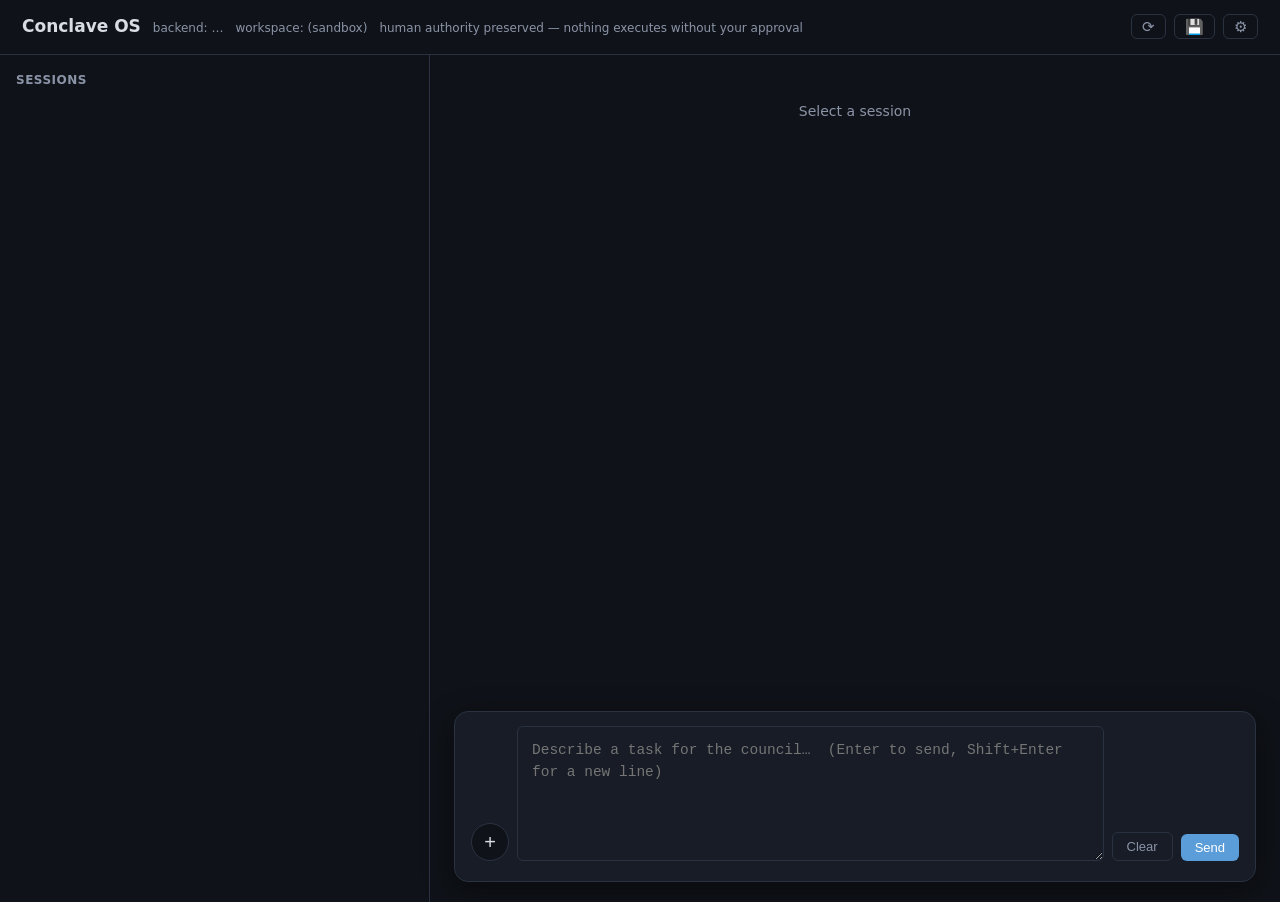
==== conclave_os/static/index.html @ a9e62014 "Dashboard: hard-refresh + save-session-as-markdown + click-to-open files Three top-bar/UX additions " ====
<!DOCTYPE html>
<html lang="en">
<head>
<meta charset="utf-8">
<title>Conclave OS</title>
<meta name="viewport" content="width=device-width, initial-scale=1">
<style>
  :root { --bg:#0f1218; --panel:#171c26; --line:#2a3242; --text:#d7dce5; --dim:#8b94a7;
          --accent:#5b9dd9; --ok:#4caf7d; --warn:#e0a93e; --bad:#d96b6b; }
  * { box-sizing:border-box; }
  body { margin:0; background:var(--bg); color:var(--text);
         font:14px/1.5 "Segoe UI", system-ui, sans-serif; }
  header { display:flex; align-items:baseline; gap:12px; padding:14px 22px;
           border-bottom:1px solid var(--line); }
  header h1 { font-size:17px; margin:0; }
  header .sub { color:var(--dim); font-size:12px; }
  main { display:grid; grid-template-columns: 430px 1fr; gap:0; height:calc(100vh - 53px); }
  /* bottom padding leaves room for the fixed composer so content isn't hidden */
  #left { border-right:1px solid var(--line); overflow-y:auto; padding:16px 16px 150px; }
  #right { overflow-y:auto; padding:16px 22px 150px; }
  #left h2 { font-size:12px; text-transform:uppercase; letter-spacing:.5px; color:var(--dim);
             margin:0 0 4px; }
  textarea { width:100%; min-height:64px; background:var(--panel); color:var(--text);
             border:1px solid var(--line); border-radius:6px; padding:8px; resize:vertical; }
  button { background:var(--accent); color:#fff; border:0; border-radius:6px;
           padding:6px 14px; cursor:pointer; font-size:13px; }
  button.ghost { background:transparent; border:1px solid var(--line); color:var(--dim); }
  button.deny { background:var(--bad); }
  .row { display:flex; gap:8px; margin-top:8px; align-items:center; }
  .session { position:relative; padding:10px 12px; margin-top:8px; background:var(--panel); border:1px solid var(--line);
             border-radius:8px; cursor:pointer; }
  .session:hover, .session.active { border-color:var(--accent); }
  .session .text { font-size:13px; padding-right:32px; }
  .session .trash { position:absolute; top:5px; right:5px; background:none; border:none; padding:4px 7px;
                    font-size:19px; line-height:1; cursor:pointer; opacity:.45; color:var(--dim);
                    border-radius:6px; transition:opacity .12s, transform .12s, background .12s; }
  .session:hover .trash { opacity:.8; }
  .session .trash:hover { opacity:1; color:var(--deny, #f85149); background:rgba(248,81,73,.12);
                          transform:scale(1.15); }
  .session .meta { color:var(--dim); font-size:11px; margin-top:3px; display:flex; gap:8px; }
  .pill { display:inline-block; padding:1px 8px; border-radius:9px; font-size:11px; }
  .pill.done { background:#1d3a2c; color:var(--ok); }
  .pill.failed, .pill.cancelled { background:#3a1d1d; color:var(--bad); }
  .pill.awaiting_approval, .pill.awaiting_input { background:#3a311d; color:var(--warn); }
  .pill.deliberating, .pill.composing, .pill.received, .pill.classified
       { background:#1d2a3a; color:var(--accent); }
  /* ---- bottom-center chat composer ---- */
  /* anchored to the right working panel (left rail is 430px) and centered in it */
  #composer { position:fixed; bottom:18px; left:430px; right:0; margin:0 auto;
              width:min(1000px, calc(100vw - 478px)); background:var(--panel);
              border:1px solid var(--line); border-radius:14px; padding:14px 16px;
              z-index:60; box-shadow:0 8px 30px rgba(0,0,0,.45); }
  #attachments { display:flex; flex-wrap:wrap; gap:6px; margin-bottom:8px; }
  #attachments:empty { display:none; }
  .chip { display:flex; align-items:center; gap:6px; font-size:12px; color:var(--text);
          background:var(--bg); border:1px solid var(--line); border-radius:8px; padding:3px 8px; }
  .chip.image { border-color:var(--warn); }
  .chip .x { cursor:pointer; color:var(--dim); font-weight:700; }
  .chip .x:hover { color:var(--bad); }
  .crow { display:flex; gap:8px; align-items:flex-end; }
  #composer textarea { flex:1; min-height:135px; max-height:420px; font-size:14.5px;
                       line-height:1.55; padding:12px 14px; }
  .plusw { position:relative; flex:0 0 auto; }
  #plusBtn { width:38px; height:38px; border-radius:50%; font-size:20px; line-height:1; padding:0;
             background:var(--bg); border:1px solid var(--line); color:var(--text); }
  #plusBtn:hover { border-color:var(--accent); color:var(--accent); }
  .plus-menu { position:absolute; bottom:46px; left:0; display:none; min-width:240px;
               background:var(--panel); border:1px solid var(--line); border-radius:8px;
               padding:6px; box-shadow:0 6px 20px rgba(0,0,0,.5); }
  .plus-menu.open { display:block; }
  .plus-menu button { display:block; width:100%; text-align:left; background:transparent;
                      color:var(--text); padding:7px 9px; border-radius:6px; font-size:12.5px; }
  .plus-menu button:hover { background:var(--bg); }
  .card { background:var(--panel); border:1px solid var(--line); border-radius:8px;
          padding:12px 14px; margin-bottom:12px; }
  .card h3 { margin:0 0 8px; font-size:13px; color:var(--dim); text-transform:uppercase;
             letter-spacing:.5px; }
  .needs { border-color:var(--warn); }
  pre, .mono { white-space:pre-wrap; word-break:break-word; font-family:Consolas, monospace;
               font-size:12.5px; }
  details { margin-top:6px; }
  summary { cursor:pointer; color:var(--dim); font-size:12.5px; }
  .conf-high { color:var(--ok); } .conf-medium { color:var(--warn); } .conf-low { color:var(--bad); }
  ul { margin:4px 0; padding-left:20px; }
  .empty { color:var(--dim); padding:30px; text-align:center; }
  .live { display:flex; align-items:center; gap:10px; border-color:var(--accent);
          background:#15202e; }
  .live .dot { width:10px; height:10px; border-radius:50%; background:var(--accent);
               animation:pulse 1.1s ease-in-out infinite; flex:none; }
  @keyframes pulse { 0%,100% { opacity:1; transform:scale(1); }
                     50% { opacity:.35; transform:scale(.7); } }
  .live .what { font-weight:600; text-transform:capitalize; }
  .live .meta { color:var(--dim); font-size:12px; }
  .ell::after { content:""; animation:ell 1.4s steps(4,end) infinite; }
  @keyframes ell { 0%{content:""} 25%{content:"."} 50%{content:".."} 75%{content:"..."} }
  #elapsed { color:var(--text); font-variant-numeric:tabular-nums; }
  .contrib { border:1px solid var(--line); border-radius:6px; margin-top:8px; }
  .contrib > .hd { display:flex; gap:8px; align-items:center; padding:6px 10px;
                   background:#141a24; border-bottom:1px solid var(--line); font-size:12px; }
  .contrib > .hd .who { color:var(--accent); font-weight:600; }
  .contrib > .hd .rnd { color:var(--dim); }
  .contrib > .hd .len { color:var(--dim); margin-left:auto; }
  .contrib pre { margin:0; padding:10px; max-height:340px; overflow:auto; }
  .roster { display:flex; flex-wrap:wrap; gap:7px; }
  .seat { --seat:#5b9dd9; --seat-bg:rgba(91,157,217,.10);
          display:inline-flex; align-items:center; gap:6px; font-size:11px; line-height:1;
          padding:5px 9px; border-radius:999px; border:1px solid var(--seat);
          color:#dcecff; background:var(--seat-bg);
          box-shadow:inset 0 0 0 1px rgba(255,255,255,.025); }
  .seat::before { content:""; width:7px; height:7px; border-radius:50%; background:var(--seat);
                  box-shadow:0 0 10px var(--seat); flex:none; }
  .seat.on { opacity:.88; }
  .seat.spoke { color:#fff; background:linear-gradient(180deg, var(--seat-bg), rgba(255,255,255,.035)); }
  .seat.spoke::after { content:"✓"; color:var(--seat); font-weight:800; margin-left:1px; }
  .seat.role-lead { --seat:#ffd166; --seat-bg:rgba(255,209,102,.18); }
  .seat.role-panelist { --seat:#fb923c; --seat-bg:rgba(251,146,60,.16); }
  .seat.role-knowledge_retriever { --seat:#58a6ff; --seat-bg:rgba(88,166,255,.16); }
  .seat.role-researcher { --seat:#2dd4bf; --seat-bg:rgba(45,212,191,.15); }
  .seat.role-architect { --seat:#a78bfa; --seat-bg:rgba(167,139,250,.15); }
  .seat.role-code_generator { --seat:#f472b6; --seat-bg:rgba(244,114,182,.14); }
  .seat.role-api_integrator { --seat:#38bdf8; --seat-bg:rgba(56,189,248,.14); }
  .seat.role-critic { --seat:#f59e0b; --seat-bg:rgba(245,158,11,.16); }
  .seat.role-red_team { --seat:#f87171; --seat-bg:rgba(248,113,113,.15); }
  .seat.role-fact_validator { --seat:#84cc16; --seat-bg:rgba(132,204,22,.15); }
  .seat.role-implementer { --seat:#22c55e; --seat-bg:rgba(34,197,94,.16); }
  .seat.role-summarizer { --seat:#e879f9; --seat-bg:rgba(232,121,249,.14); }
  /* a talent seat the lead pulled in mid-round (CONSULT:/DELEGATE:) */
  .seat.talent { border-style:dashed; }
  .talentrow { display:flex; align-items:center; gap:10px; flex-wrap:wrap; margin-top:7px; }
  .talentrow .sub { font-size:12px; }
  .card.summary { border-color:var(--accent); background:#15202e; }
  .card.summary pre { margin:0; }
  .stats { display:flex; flex-wrap:wrap; gap:6px 14px; color:var(--dim); font-size:12.5px;
           margin-top:6px; }
  .stats b { color:var(--text); font-weight:600; }
  .ruling { color:var(--dim); font-size:12.5px; margin-top:6px; }
  .collapse > .chd { display:flex; gap:8px; align-items:center; cursor:pointer;
                     user-select:none; }
  .collapse > .chd:hover h3 { color:var(--text); }
  .collapse > .chd h3 { margin:0; flex:1; }
  .collapse > .chd .tw { color:var(--dim); font-size:11px; transition:transform .12s ease;
                         flex:none; }
  .collapse.open > .chd .tw { transform:rotate(90deg); }
  .collapse > .body { display:none; margin-top:4px; }
  .collapse.open > .body { display:block; }

  /* ---- settings panel (overlay, independent of the session view) ---- */
  header .gear { margin-left:auto; background:transparent; border:1px solid var(--line);
                 color:var(--dim); font-size:15px; padding:4px 10px; line-height:1; }
  header .gear:hover { color:var(--text); border-color:var(--accent); }
  header .hgroup { margin-left:auto; display:flex; gap:8px; align-items:center; }
  header .hbtn { background:transparent; border:1px solid var(--line); color:var(--dim);
                 font-size:15px; padding:4px 10px; line-height:1; cursor:pointer; }
  header .hbtn:hover { color:var(--text); border-color:var(--accent); }
  .filerow { cursor:pointer; border-radius:4px; padding:1px 4px; margin:0 -4px; }
  .filerow:hover { color:var(--accent); background:rgba(255,255,255,.05); }
  #settingsOverlay { position:fixed; inset:0; background:rgba(0,0,0,.55);
                     display:none; z-index:100; }  /* above the composer (60) */
  /* in-page folder browser (above settings) */
  #fsOverlay { position:fixed; inset:0; background:rgba(0,0,0,.62); display:none; z-index:120; }
  #fsOverlay.open { display:flex; align-items:center; justify-content:center; }
  #fsPanel { width:min(720px,94vw); max-height:82vh; display:flex; flex-direction:column;
             background:var(--panel); border:1px solid var(--line); border-radius:12px;
             padding:16px 18px; box-shadow:0 12px 44px rgba(0,0,0,.55); }
  #fsTools { display:flex; gap:8px; margin-bottom:10px; }
  #fsInput { flex:1; background:var(--bg); color:var(--text); border:1px solid var(--line);
             border-radius:6px; padding:7px 10px; font:12.5px Consolas, monospace; min-width:0; }
  #fsInput:focus { outline:none; border-color:var(--accent); }
  #fsCrumbs { display:flex; flex-wrap:wrap; gap:1px; align-items:center; margin-bottom:8px; font-size:12px; }
  #fsCrumbs .cr { color:var(--accent); cursor:pointer; padding:2px 5px; border-radius:4px; }
  #fsCrumbs .cr:hover { background:var(--bg); }
  #fsCrumbs .sep { color:var(--dim); padding:0 1px; }
  #fsBody { flex:1 1 auto; display:flex; min-height:150px; border:1px solid var(--line);
            border-radius:8px; overflow:hidden; }
  #fsNav { flex:0 0 152px; overflow-y:auto; background:var(--bg); border-right:1px solid var(--line); }
  #fsNav .fsnav { padding:8px 11px; cursor:pointer; font-size:12.5px; display:flex; gap:8px;
                  align-items:center; color:var(--text); }
  #fsNav .fsnav:hover { background:var(--panel); }
  #fsNav .fsnav.sec { color:var(--dim); font-size:10.5px; text-transform:uppercase;
                      letter-spacing:.5px; cursor:default; padding:8px 11px 4px; }
  #fsList { flex:1 1 auto; overflow-y:auto; background:var(--bg); }
  .fsrow { padding:8px 12px; cursor:pointer; border-bottom:1px solid var(--line);
           font-size:13px; display:flex; gap:10px; align-items:center; }
  .fsrow:last-child { border-bottom:0; }
  .fsrow:hover { background:var(--panel); }
  .fsrow .ic { width:18px; text-align:center; flex:none; }
  .fsfoot { display:flex; align-items:center; gap:10px; margin-top:12px; }
  .fsfoot .sel { flex:1; color:var(--dim); font:12px Consolas, monospace;
                 overflow:hidden; text-overflow:ellipsis; white-space:nowrap; }
  #settingsOverlay.open { display:block; }
  #settingsPanel { position:absolute; top:0; right:0; height:100%; width:1040px;
                   max-width:100%; background:var(--bg); border-left:1px solid var(--line);
                   display:flex; flex-direction:column; padding:18px 22px;
                   box-shadow:-8px 0 24px rgba(0,0,0,.4); }
  #settingsPanel h2 { font-size:16px; margin:0 0 4px; }
  #settingsPanel .shead { flex:0 0 auto; display:flex; align-items:center; gap:10px; margin-bottom:14px; }
  #settingsPanel .shead .x { margin-left:auto; }
  /* body scrolls; the Save footer stays pinned and always visible */
  #settingsBody { flex:1 1 auto; overflow-y:auto; min-height:0; padding-right:4px; }
  #settingsPanel > .row { flex:0 0 auto; border-top:1px solid var(--line);
                          padding-top:12px; margin-top:10px; }
  /* Each settings section carries its own accent color (--sc): a colored left
     bar, a faint background tint, a matching header, and tinted input borders —
     so the eye can tell the areas apart at a glance. */
  .sset { margin-bottom:16px; border-left:3px solid var(--sc, var(--line));
          background:var(--sbg, transparent); border-radius:0 10px 10px 0;
          padding:10px 12px 12px; }
  .sset > label { display:block; font-size:11px; color:var(--sc, var(--dim));
                  text-transform:uppercase; letter-spacing:.5px; margin-bottom:8px;
                  font-weight:700; }
  .sset input[type=text], .sset input[type=number], .sset input[type=password],
  .sset select, .sset textarea { border-color:var(--scl, var(--line)); }
  .sset.s-ws       { --sc:#2dd4bf; --sbg:rgba(45,212,191,.05);  --scl:rgba(45,212,191,.4); }
  .sset.s-backend  { --sc:#58a6ff; --sbg:rgba(88,166,255,.05);  --scl:rgba(88,166,255,.4); }
  .sset.s-models   { --sc:#bc8cff; --sbg:rgba(188,140,255,.05); --scl:rgba(188,140,255,.4); }
  .sset.s-gemkey   { --sc:#3fb950; --sbg:rgba(63,185,80,.05);   --scl:rgba(63,185,80,.4); }
  .sset.s-orkey    { --sc:#f0883e; --sbg:rgba(240,136,62,.05);  --scl:rgba(240,136,62,.4); }
  .sset.s-ormodels { --sc:#db61a2; --sbg:rgba(219,97,162,.05);  --scl:rgba(219,97,162,.4); }
  .sset.s-roles    { --sc:#e3b341; --sbg:rgba(227,179,65,.05);  --scl:rgba(227,179,65,.4); }
  .sset.s-gov      { --sc:#f85149; --sbg:rgba(248,81,73,.05);   --scl:rgba(248,81,73,.4); }
  .sset.s-ui       { --sc:#8b949e; --sbg:rgba(139,148,158,.05); --scl:rgba(139,148,158,.4); }
  .field { display:flex; align-items:center; gap:8px; margin-top:6px; }
  .field span, .field .lbl { flex:0 0 150px; color:var(--dim); font-size:12.5px; }
  /* password input with an in-field reveal eye. The .field span rule pins
     spans to 150px — the key field must out-rank it and take the whole row. */
  .field span.pw, .pw { position:relative; flex:1 1 auto; display:flex; min-width:0; }
  .pw input, .field .pw input[type=password], .field .pw input[type=text] {
      flex:1; padding:11px 44px 11px 12px; font-size:14px;
      font-family:Consolas, monospace; }
  .pw .eye { position:absolute; right:6px; top:50%; transform:translateY(-50%);
             background:none; border:none; padding:4px 8px; font-size:18px;
             line-height:1; cursor:pointer; color:var(--dim); }
  .pw .eye:hover { color:var(--text); }
  .tip { display:inline-block; width:13px; height:13px; line-height:13px; text-align:center;
         border:1px solid var(--line); border-radius:50%; color:var(--dim); font-size:9px;
         font-style:normal; cursor:help; margin-left:5px; vertical-align:middle; }
  .tip:hover { color:var(--accent); border-color:var(--accent); }
  .sset > label .tip { margin-left:7px; }
  .field input[type=text], .field input[type=number], .field select, .field input[type=password] {
      flex:1; background:var(--panel); color:var(--text); border:1px solid var(--line);
      border-radius:6px; padding:5px 8px; font-size:12.5px; min-width:0; }
  .field input[type=checkbox] { transform:scale(1.1); }
  .keyrow { display:flex; align-items:center; gap:8px; margin-top:6px; font-size:12.5px; }
  .keyrow .kn { flex:0 0 120px; color:var(--text); }
  .keyrow .kstat { color:var(--dim); flex:1; font-family:Consolas, monospace; }
  .keyrow .kstat.set { color:var(--ok); }
  #savedNote { color:var(--ok); font-size:12px; margin-left:8px; }
  .wsrow { display:flex; align-items:center; flex-wrap:wrap; gap:6px 8px; margin-top:6px;
           font-size:12.5px; padding:6px 8px; border:1px solid var(--line); border-radius:6px; }
  .wsrow.active { border-color:var(--accent); }
  .wsrow .wsname { color:var(--text); font-weight:600; flex:0 0 auto; }
  .wsrow .wsroot { color:var(--dim); font-family:Consolas, monospace; flex:1 1 100%;
                   word-break:break-all; white-space:normal; user-select:text; cursor:text; }
  .wsrow .badge { color:var(--accent); font-size:11px; flex:0 0 auto; margin-left:auto; }
  pre.diff { max-height:320px; overflow:auto; background:#0d1117; border:1px solid var(--line);
             border-radius:6px; padding:8px 10px; margin:8px 0; font-family:Consolas, monospace;
             font-size:12px; line-height:1.45; white-space:pre; }
  pre.diff .d-add { color:#3fb950; display:block; }
  pre.diff .d-del { color:#f85149; display:block; }
  pre.diff .d-hunk { color:#58a6ff; display:block; }
  pre.diff .d-meta { color:var(--dim); display:block; }
  .card.health { border-color:var(--warn); background:#2a2414; }
  .card.health h3 { color:var(--warn); }
  .card.health .hrow { font-size:12.5px; color:var(--text); margin-top:5px; }
  .tlrow { display:flex; align-items:baseline; gap:8px; padding:3px 10px; font-size:12.5px;
           border-top:1px solid var(--line); }
  .tlrow:first-child { border-top:0; }
  .tlrow .tlts { color:var(--dim); font-family:Consolas, monospace; font-size:11px; flex:0 0 56px; }
  .tlrow .tlic { flex:0 0 auto; }
  .tlrow .tllabel { color:var(--text); flex:0 0 auto; }
  .tlrow .tldetail { color:var(--dim); font-family:Consolas, monospace; font-size:11.5px;
                     overflow:hidden; text-overflow:ellipsis; white-space:nowrap; }
  .card.respond { border-color:var(--accent); }
  .card.respond h3 { color:var(--accent); }
  .turn { padding:8px 10px; border-top:1px solid var(--line); }
  .turn:first-child { border-top:0; }
  .turn .turnwho { font-size:11px; font-weight:600; text-transform:uppercase; letter-spacing:.04em; }
  .turn.user .turnwho { color:var(--accent); }
  .turn.council .turnwho { color:var(--dim); }
  .turn .turntext { margin-top:3px; white-space:pre-wrap; font-size:13px; }
</style>
</head>
<body>
<header>
  <h1>Conclave OS</h1>
  <span class="sub" id="backend">backend: …</span>
  <span class="sub" id="workspace">workspace: …</span>
  <span class="sub">human authority preserved — nothing executes without your approval</span>
  <div class="hgroup">
    <button class="hbtn" title="Hard refresh — reload the page, bypassing cache (like Ctrl/Cmd+F5)" onclick="hardRefresh()">⟳</button>
    <button class="hbtn" title="Save this session (task, summary, risks, files, contributions, timeline) as a Markdown file" onclick="savePage()">💾</button>
    <button class="hbtn" title="Settings" onclick="openSettings()">⚙</button>
  </div>
</header>

<div id="settingsOverlay" onclick="if(event.target===this)closeSettings()">
  <div id="settingsPanel">
    <div class="shead">
      <h2>Settings</h2>
      <button class="ghost x" onclick="closeSettings()">Close</button>
    </div>
    <div id="settingsBody"><div class="empty">Loading…</div></div>
    <div class="row">
      <button onclick="saveSettings()">Save settings</button>
      <button class="ghost" onclick="applyOpenRouterOnly()"
              title="Enable all OpenRouter models, turn off the local CLI seats, and save — the council then runs entirely on OpenRouter.">OpenRouter-only</button>
      <button class="ghost" onclick="applyLocalCliOnly()"
              title="Turn the local CLI seats back on and disable all OpenRouter models, then save — the council runs entirely on the local CLIs.">Local-CLIs-only</button>
      <span id="savedNote"></span>
    </div>
  </div>
</div>

<div id="fsOverlay" onclick="if(event.target===this)closeFs()">
  <div id="fsPanel">
    <div class="shead"><h2>Choose a folder</h2>
      <button class="ghost x" onclick="closeFs()">Cancel</button></div>
    <div id="fsTools">
      <input id="fsInput" placeholder="type or paste a path, then Enter"
             onkeydown="if(event.key==='Enter')fsNavigate(this.value)">
      <button class="ghost" onclick="fsNavigate(document.getElementById('fsInput').value)">Go</button>
      <button class="ghost" onclick="fsNewFolder()">＋ New folder</button>
    </div>
    <div id="fsCrumbs"></div>
    <div id="fsBody">
      <div id="fsNav"></div>
      <div id="fsList"></div>
    </div>
    <div class="fsfoot">
      <span class="sel" id="fsSel">Select a folder</span>
      <button onclick="useFsFolder()">Use this folder</button>
    </div>
  </div>
</div>

<main>
  <div id="left">
    <h2>Sessions</h2>
    <div id="sessions"></div>
  </div>
  <div id="right"><div class="empty">Select a session</div></div>
</main>

<div id="composer">
  <div id="attachments"></div>
  <div class="crow">
    <div class="plusw">
      <button id="plusBtn" title="Attach a file" onclick="togglePlus(event)">+</button>
      <div id="plusMenu" class="plus-menu">
        <button onclick="pickFile('doc')">📄 Attach document (text / PDF)</button>
        <button onclick="pickFile('image')">🖼️ Attach image</button>
      </div>
    </div>
    <textarea id="task" rows="1" placeholder="Describe a task for the council…  (Enter to send, Shift+Enter for a new line)"
              oninput="autoGrow(this)" onkeydown="composerKey(event)"></textarea>
    <button class="ghost" onclick="clearComposer()">Clear</button>
    <button id="cancelBtn" class="deny" style="display:none" onclick="cancelCurrent()">Cancel run</button>
    <button onclick="submitTask()">Send</button>
  </div>
  <input type="file" id="fileInput" style="display:none" onchange="onFilePicked(event)">
  <div class="sub" id="submitNote" style="margin-top:6px"></div>
</div>
<script>
let current = null;
let liveKey = null, liveSince = 0;  // drives the ticking elapsed timer
// Expand/collapse state for rollup sections, keyed by stable id (e.g.
// "sec_contributions"). Tracked here rather than read off the DOM because
// renderDetail() rebuilds #right.innerHTML every 3s, which would otherwise
// snap every collapsible shut. The header click handler toggles this map and
// re-renders, so open/closed state survives each poll deterministically.
let openSections = {};

function toggleSection(key) {
  openSections[key] = !openSections[key];
  const el = document.querySelector(`.collapse[data-sec="${key}"]`);
  if (el) el.classList.toggle("open", openSections[key]);
  if (key === "sec_timeline" && openSections[key] && current) loadTimeline(current);
}

async function loadTimeline(sid) {
  const wrap = document.getElementById("tlBody");
  if (!wrap) return;
  const d = await api("/sessions/" + encodeURIComponent(sid) + "/timeline").catch(() => ({events: []}));
  wrap.innerHTML = (d.events || []).map(e => `
    <div class="tlrow">
      <span class="tlts">${esc((e.ts || "").slice(11, 19))}</span>
      <span class="tlic">${e.icon || "•"}</span>
      <span class="tllabel">${esc(e.label)}</span>
      ${e.detail ? `<span class="tldetail">${esc(e.detail)}</span>` : ""}
    </div>`).join("") || '<div class="sub" style="padding:10px">no events</div>';
}

// Render a collapsible block. `key` is the persistent section id, `summary`
// the informative header text shown even when collapsed, `body` the full HTML
// revealed on expand. `defaultOpen` seeds first-seen state (e.g. while live).
function collapsible(key, summary, body, defaultOpen) {
  if (!(key in openSections)) openSections[key] = !!defaultOpen;
  const open = openSections[key];
  return `
    <div class="card collapse ${open ? "open" : ""}" data-sec="${key}">
      <div class="chd" onclick="toggleSection('${key}')">
        <span class="tw">▶</span>
        <h3>${summary}</h3>
      </div>
      <div class="body">${body}</div>
    </div>`;
}

const esc = s => (s ?? "").toString()
  .replaceAll("&","&amp;").replaceAll("<","&lt;").replaceAll(">","&gt;");
// "deepseek/deepseek-v4-pro" → "deepseek-v4-pro"; full id stays in the tooltip
const shortModel = m => (m || "").split("/").pop();
// Colorize a unified diff (promote preview) line by line.
const diffHtml = s => esc(s).split("\n").map(l => {
  const c = l.startsWith("+") && !l.startsWith("+++") ? "add"
          : l.startsWith("-") && !l.startsWith("---") ? "del"
          : l.startsWith("@@") ? "hunk"
          : l.startsWith("+++") || l.startsWith("---") ? "meta" : "";
  return c ? `<span class="d-${c}">${l}</span>` : l;
}).join("\n");
const api = (path, opts) => fetch(path, opts).then(r => r.json());

// ---- top-bar utilities: hard refresh, save-as-file, open-a-file --------------
function hardRefresh() {
  // Reload bypassing cache, like Ctrl/Cmd+F5 (a cache-bust param forces a fresh
  // fetch even when the browser would otherwise serve a stale index.html).
  const u = new URL(location.href);
  u.searchParams.set("_", Date.now());
  location.replace(u.toString());
}

async function savePage() {
  if (!current) { alert("Open a session first, then save it."); return; }
  let s, tl = [];
  try { s = await api("/sessions/" + encodeURIComponent(current)); } catch (e) { s = null; }
  if (!s || s.detail) { alert("Could not load this session to save."); return; }
  try { tl = (await api("/sessions/" + encodeURIComponent(current) + "/timeline")).events || []; } catch (e) {}
  await saveTextFile(sessionToMarkdown(s, tl), "conclave-" + current + ".md");
}

// Build the whole session view as Markdown (task, summary, risks, files,
// contributions, timeline) from the session object — cleaner than scraping DOM.
function sessionToMarkdown(s, tl) {
  const L = [], final = s.final || {};
  const push = (...xs) => L.push(...xs);
  push("# Conclave OS — session " + (s.session_id || ""), "");
  push("## Task  (" + (s.status || "") + (s.stop_reason ? " · " + s.stop_reason : "") + ")", "");
  push((s.task && s.task.text) || "", "");
  if (s.established_root) push("📂 established folder: `" + s.established_root + "`", "");
  if (final.answer) {
    push("## Summary" + (final.confidence ? " — " + final.confidence + " confidence" : ""), "");
    push(final.answer, "");
  }
  if ((final.assumptions || []).length) { push("## Assumptions"); final.assumptions.forEach(x => push("- " + x)); push(""); }
  if ((final.risks_unresolved || []).length) { push("## Risks / unresolved"); final.risks_unresolved.forEach(x => push("- " + x)); push(""); }
  if (final.next_action) push("## Next action", "", final.next_action, "");
  const files = s.files_changed || [];
  if (files.length) {
    const est = (s.established_root || "").toLowerCase();
    push("## Files written");
    files.forEach(f => push("- `" + f + "` — " + (est && f.toLowerCase().startsWith(est) ? "your folder (promoted)" : "sandbox (scratch)")));
    push("");
  }
  const contribs = s.contributions || [];
  if (contribs.length) {
    push("## Contributions (" + contribs.length + ")", "");
    contribs.forEach(c => {
      push("### r" + c.round + " · " + c.role + " · " + c.agent + (c.model ? " · " + c.model : "")
           + "  (" + ((c.content || "").length) + " chars)", "", "```", (c.content || ""), "```", "");
    });
  }
  if ((tl || []).length) {
    push("## Timeline");
    tl.forEach(e => push("- " + (e.ts || "") + "  " + (e.label || e.event || "") + (e.detail ? " — " + e.detail : "")));
    push("");
  }
  push("---", "_Exported from Conclave OS_");
  return L.join("\n");
}

async function saveTextFile(text, filename) {
  // Real Save-As dialog where the File System Access API exists (Chrome/Edge);
  // otherwise fall back to a normal download.
  if (window.showSaveFilePicker) {
    try {
      const handle = await window.showSaveFilePicker({
        suggestedName: filename,
        types: [{ description: "Markdown / text", accept: { "text/markdown": [".md"], "text/plain": [".txt"] } }],
      });
      const w = await handle.createWritable();
      await w.write(text);
      await w.close();
      return;
    } catch (e) { if (e && e.name === "AbortError") return; /* else fall through */ }
  }
  const blob = new Blob([text], { type: "text/markdown;charset=utf-8" });
  const a = document.createElement("a");
  a.href = URL.createObjectURL(blob);
  a.download = filename;
  document.body.appendChild(a); a.click(); a.remove();
  setTimeout(() => URL.revokeObjectURL(a.href), 1500);
}

// Open a written file with the host OS's default app (local app: same machine).
async function openFile(path) {
  if (!current || !path) return;
  try {
    const r = await fetch("/files/open", {
      method: "POST", headers: { "Content-Type": "application/json" },
      body: JSON.stringify({ session_id: current, path }),
    });
    if (!r.ok) {
      const e = await r.json().catch(() => ({}));
      alert("Could not open the file: " + (e.detail || ("HTTP " + r.status)));
    }
  } catch (e) { alert("Could not open the file: " + e); }
}

async function loadHealth() {
  const h = await api("/health");
  document.getElementById("backend").textContent = "backend: " + h.backend;
}

async function loadWorkspace() {
  wsCache = await api("/workspaces").catch(() => ({workspaces: [], active: null}));
  const active = (wsCache.workspaces || []).find(w => w.id === wsCache.active);
  const el = document.getElementById("workspace");
  el.textContent = "workspace: " + (active ? active.name : "(sandbox)");
  el.title = active ? active.root
                    : ((wsCache.sandbox_root || "") + "\\<session>  (per-session throwaway folder)");
}

// ---- composer: text + multi-modal attachments ----
let attachments = [];  // [{id, name, kind}]
const KIND_ICON = {text: "📄", pdf: "📕", image: "🖼️"};

function autoGrow(el) {
  el.style.height = "auto";
  el.style.height = Math.min(Math.max(el.scrollHeight, 135), 420) + "px";
}

function composerKey(e) {
  if (e.key === "Enter" && !e.shiftKey) { e.preventDefault(); submitTask(); }
}

function togglePlus(e) {
  e.stopPropagation();
  document.getElementById("plusMenu").classList.toggle("open");
}
document.addEventListener("click", () =>
  document.getElementById("plusMenu")?.classList.remove("open"));

function pickFile(mode) {
  const inp = document.getElementById("fileInput");
  inp.accept = mode === "image"
    ? "image/*"
    : ".txt,.md,.markdown,.rst,.csv,.json,.yaml,.yml,.toml,.ini,.cfg,.log,.pdf,.py,.js,.ts,.html,.css,.sh,.sql";
  inp.value = "";
  inp.click();
  document.getElementById("plusMenu").classList.remove("open");
}

// One upload pipeline for BOTH input boxes (main composer + respond-to-council).
async function uploadFile(file) {
  const b64 = await new Promise((res, rej) => {
    const fr = new FileReader();
    fr.onload = () => res(String(fr.result).split(",", 2)[1] || "");
    fr.onerror = () => rej(fr.error);
    fr.readAsDataURL(file);
  });
  const r = await fetch("/uploads", {method:"POST",
    headers:{"Content-Type":"application/json"},
    body: JSON.stringify({name: file.name, content_base64: b64})});
  if (!r.ok) { const d = await r.json().catch(()=>({})); throw new Error(d.detail || r.status); }
  return r.json();
}

async function onFilePicked(e) {
  const note = document.getElementById("submitNote");
  for (const file of e.target.files) {
    note.style.color = ""; note.textContent = "uploading " + file.name + "…";
    try {
      const rec = await uploadFile(file);
      attachments.push({id: rec.id, name: rec.name, kind: rec.kind});
      renderAttachments();
      note.textContent = rec.note ? `${rec.name}: ${rec.note}` : `attached ${rec.name}`;
    } catch (err) {
      note.style.color = "var(--bad)"; note.textContent = "upload failed: " + err.message;
    }
  }
}

function renderAttachments() {
  document.getElementById("attachments").innerHTML = attachments.map(a => `
    <span class="chip ${esc(a.kind)}">${KIND_ICON[a.kind] || "📎"} ${esc(a.name)}
      <span class="x" onclick="removeAttachment('${esc(a.id)}')">✕</span></span>`).join("");
}

function removeAttachment(id) {
  attachments = attachments.filter(a => a.id !== id);
  renderAttachments();
}

function clearComposer() {
  const box = document.getElementById("task");
  box.value = ""; autoGrow(box);
  attachments = []; renderAttachments();
  document.getElementById("submitNote").textContent = "";
}

// ---- respond-to-council attachments — multi-modal like the main composer ----
let fuAttachments = [];  // [{id, name, kind}]
const fuChips = () => fuAttachments.map(a => `
  <span class="chip ${esc(a.kind)}">${KIND_ICON[a.kind] || "📎"} ${esc(a.name)}
    <span class="x" onclick="removeFuAttachment('${esc(a.id)}')">✕</span></span>`).join("");
function renderFuAttachments() {
  const el = document.getElementById("fuAttachments");
  if (el) el.innerHTML = fuChips();
}
function removeFuAttachment(id) {
  fuAttachments = fuAttachments.filter(a => a.id !== id);
  renderFuAttachments();
}
function pickFuFile() {
  const inp = document.getElementById("fuFileInput");
  if (!inp) return;
  inp.accept = "image/*,.txt,.md,.markdown,.rst,.csv,.json,.yaml,.yml,.toml,.ini,.cfg,.log,.pdf,.py,.js,.ts,.html,.css,.sh,.sql";
  inp.value = "";
  inp.click();
}
async function onFuFilePicked(e) {
  const note = document.getElementById("fuNote");
  for (const file of e.target.files) {
    if (note) { note.style.color = ""; note.textContent = "uploading " + file.name + "…"; }
    try {
      const rec = await uploadFile(file);
      fuAttachments.push({id: rec.id, name: rec.name, kind: rec.kind});
      renderFuAttachments();
      if (note) note.textContent = rec.note ? `${rec.name}: ${rec.note}` : `attached ${rec.name}`;
    } catch (err) {
      if (note) { note.style.color = "var(--bad)"; note.textContent = "upload failed: " + err.message; }
    }
  }
}

async function sendFollowup(sid) {
  const ta = document.getElementById("followupText");
  const text = (ta?.value || "").trim();
  if (!text && !fuAttachments.length) return;
  const r = await fetch(`/sessions/${encodeURIComponent(sid)}/followup`, {method: "POST",
    headers: {"Content-Type": "application/json"},
    body: JSON.stringify({text, attachments: fuAttachments.map(a => a.id)})});
  if (r.ok) { if (ta) ta.value = ""; fuAttachments = []; _lastDetailSig = ""; pollLoop(); }
  else { const d = await r.json().catch(() => ({})); alert("could not continue: " + (d.detail || r.status)); }
}
function followupKey(e) {
  if (e.key === "Enter" && !e.shiftKey) { e.preventDefault(); sendFollowup(current); }
}

async function cancelCurrent() {
  if (!current) return;
  if (!confirm("Cancel this run? It stops at the next step — an in-flight agent call finishes first.")) return;
  const note = document.getElementById("submitNote");
  const r = await fetch(`/sessions/${current}/cancel`, {method: "POST"});
  if (r.ok) { const d = await r.json(); note.style.color = ""; note.textContent = d.status === "cancelled" ? "cancelled" : "cancelling…"; pollLoop(); }
  else { note.style.color = "var(--bad)"; note.textContent = "cancel failed"; }
}

async function submitTask() {
  const box = document.getElementById("task");
  const text = box.value.trim();
  const note = document.getElementById("submitNote");
  if (!text && !attachments.length) { note.textContent = "type a task or attach a file"; return; }
  if (!text) { note.textContent = "add a short instruction for the attachment(s)"; return; }
  const r = await api("/tasks", {method:"POST",
    headers:{"Content-Type":"application/json"},
    body: JSON.stringify({text, source:"dashboard", background:true,
                          attachments: attachments.map(a => a.id)})});
  note.style.color = ""; note.textContent = "submitted " + r.session_id;
  current = r.session_id;
  clearComposer();
  pollLoop();  // a new run just started → fast polling
}

// True when the user currently has text selected inside `el` — we must NOT
// clobber its innerHTML while they're selecting/copying.
function _hasSelectionIn(el) {
  const sel = window.getSelection && window.getSelection();
  if (!el || !sel || sel.isCollapsed || sel.rangeCount === 0) return false;
  return el.contains(sel.anchorNode) || el.contains(sel.focusNode);
}
let _lastListSig = "", _lastDetailSig = "";

async function refresh() {
  const sessions = await api("/sessions");
  const el = document.getElementById("sessions");
  // Show "Cancel run" only while the open session is actually running.
  const curS = sessions.find(s => s.session_id === current);
  const cancelBtn = document.getElementById("cancelBtn");
  if (cancelBtn) cancelBtn.style.display = (curS && !TERMINAL_STATES.has(curS.status)) ? "inline-block" : "none";
  // Only rebuild the list when something actually changed AND no selection is
  // active in it — re-rendering identical HTML every poll wiped selections.
  const listSig = JSON.stringify(sessions.map(s =>
    [s.session_id, s.status, s.pending_approvals || 0, s.pending_inputs || 0,
     s.task_text || "", s.session_id === current]));
  if (listSig === _lastListSig || _hasSelectionIn(el)) {
    if (current) await _refreshDetail();
    return sessions;
  }
  _lastListSig = listSig;
  el.innerHTML = sessions.map(s => `
    <div class="session ${s.session_id===current?"active":""}" onclick="select('${s.session_id}')">
      <button class="trash" title="Delete this session" onclick="deleteSession('${s.session_id}', event)">🗑</button>
      <div class="text">${esc(s.task_text) || "(no text)"}</div>
      <div class="meta">
        <span class="pill ${esc(s.status)}">${esc(s.status)}</span>
        ${s.pending_approvals ? `<span class="pill awaiting_approval">${s.pending_approvals} approval</span>` : ""}
        ${s.pending_inputs ? `<span class="pill awaiting_input">${s.pending_inputs} question</span>` : ""}
        <span>${esc(s.session_id)}</span>
      </div>
    </div>`).join("");
  if (current) await _refreshDetail();
  return sessions;
}

// Re-render the open session's detail ONLY when its data changed and the user
// isn't selecting text in it — so a static (done) session never gets clobbered.
// Exception: once the session reaches a terminal state, render through a
// lingering selection one time. Otherwise leftover highlighted text freezes the
// detail pane on its last "deliberating" render, and the elapsed ticker (which
// keys off liveSince, only cleared inside renderDetail) counts up forever.
// The latest talent pull still awaiting its answer, read from the event log —
// a CONSULT/DELEGATE happens INSIDE the lead's call, so the session JSON alone
// never shows it while it's happening. Returns e.g. "critic ← codex (consult):
// verify the tunnel math", or "" when nothing is in flight.
async function _talentInFlight(sid) {
  const d = await api(`/sessions/${encodeURIComponent(sid)}/timeline`);
  let open = "";
  for (const e of (d.events || [])) {
    if (e.event === "delegation_granted") open = e.detail || "talent";
    else if (["delegation_resolved", "delegation_failed", "delegation_denied",
              "round_synthesized", "final_composed"].includes(e.event)) open = "";
  }
  return open.slice(0, 90);
}
let _liveTalent = "";

async function _refreshDetail() {
  const detail = await fetch("/sessions/" + current).then(r => r.ok ? r.json() : null);
  const workingNow = detail &&
    ["received", "classified", "deliberating", "composing"].includes(detail.status);
  _liveTalent = workingNow ? await _talentInFlight(detail.session_id).catch(() => "") : "";
  const right = document.getElementById("right");
  const sig = JSON.stringify(detail) + "|talent:" + _liveTalent;
  if (sig === _lastDetailSig) return;
  const terminal = detail && TERMINAL_STATES.has(detail.status);
  if (!terminal && _hasSelectionIn(right)) return;
  _lastDetailSig = sig;
  renderDetail(detail);
}

// Adaptive polling: only "heartbeat" the server while something is actually
// working. Idle (everything done/cancelled/failed) → slow checks; tab hidden →
// no requests at all; resume instantly when the tab is shown again.
const TERMINAL_STATES = new Set(["done", "cancelled", "failed"]);
const POLL_ACTIVE = 3000, POLL_IDLE = 20000, POLL_HIDDEN = 30000;
let _pollTimer = null;
async function pollLoop() {
  if (_pollTimer) { clearTimeout(_pollTimer); _pollTimer = null; }
  let delay = POLL_IDLE;
  if (document.hidden) {
    delay = POLL_HIDDEN;  // tab not visible: skip the fetch entirely
  } else {
    const sessions = await refresh().catch(() => []);
    const working = (sessions || []).some(s => !TERMINAL_STATES.has(s.status));
    delay = working ? POLL_ACTIVE : POLL_IDLE;
  }
  _pollTimer = setTimeout(pollLoop, delay);
}

async function deleteSession(id, ev) {
  ev.stopPropagation();  // don't also select the row
  if (!confirm("Delete this session permanently? Its transcript and log will be removed.")) return;
  const r = await fetch("/sessions/" + encodeURIComponent(id), {method: "DELETE"});
  if (r.ok) {
    if (current === id) { current = null; document.getElementById("right").innerHTML = '<div class="empty">Select a session</div>'; }
    await refresh();
  }
}

function select(id) { current = id; _lastDetailSig = ""; _lastListSig = ""; refresh(); }

function renderDetail(s) {
  if (!s) return;
  const right = document.getElementById("right");
  const final = s.final;
  const approvals = (s.approvals||[]).filter(a => a.status === "pending");
  const inputs = (s.input_requests||[]).filter(i => i.status === "pending");

  // The poll timer re-renders this pane every few seconds; snapshot any
  // in-progress answer text + focus/caret + scroll so reading/typing isn't
  // clobbered mid-word.
  const draft = {};
  right.querySelectorAll('textarea[id^="ans_"], #followupText').forEach(t => {
    draft[t.id] = {v: t.value, start: t.selectionStart, end: t.selectionEnd,
                   focused: document.activeElement === t};
  });
  const scrollTop = right.scrollTop;

  const working = ["received","classified","deliberating","composing"].includes(s.status);
  const spokenRoles = new Set((s.contributions||[]).map(c => c.role));
  const members = ((s.council||{}).members||[]);
  const roster = members.filter(m => m.active && m.agent && m.agent !== "system");
  const agentOf = Object.fromEntries(members.map(m => [m.role, m.agent]));
  // exact model per seat, learned from the contributions that carried it
  const modelOf = {};
  (s.contributions||[]).forEach(c => { if (c.model) modelOf[c.agent] = c.model; });

  // What is it doing right now? Current round's goal + the seat we're waiting
  // on, so a long single agent call doesn't read as frozen.
  let liveGoal = "", waitRole = "", waitAgent = "";
  if (working) {
    const cr = s.current_round ?? 0;
    if (s.status === "composing") {
      waitRole = "summarizer"; waitAgent = agentOf["summarizer"] || ""; liveGoal = "composing answer";
    } else {
      const round = (s.rounds||[]).find(r => r.round === cr);
      liveGoal = (round?.goal || "").split(/[;.]/)[0].trim();
      const doneHere = new Set((s.contributions||[]).filter(c => c.round === cr).map(c => c.role));
      waitRole = (round?.agents||[]).find(role => !doneHere.has(role)) || "";
      waitAgent = waitRole ? (agentOf[waitRole] || "") : "";
    }
  }
  // reset the elapsed clock whenever the live situation actually changes
  const key = working ? `${s.session_id}|${s.status}|${s.current_round}|${s.agent_calls}|${waitRole}` : null;
  if (key !== liveKey) { liveKey = key; liveSince = working ? Date.now() : 0; }

  // ---- client-side rollup stats (no walls of text) ----
  const contribs = s.contributions || [];
  const disagreements = s.disagreements || [];
  const byAgent = {};
  contribs.forEach(c => { byAgent[c.agent] = (byAgent[c.agent] || 0) + 1; });
  const agentCount = Object.keys(byAgent).length;
  const roundCount = (s.rounds || []).length ||
    new Set(contribs.map(c => c.round)).size;
  const calls = s.agent_calls ?? contribs.length;
  // talents the lead pulled in = contributions from non-driver roles
  // (panelists contribute every round by design — they are not delegations)
  const DRIVE_ROLES = new Set(["lead", "panelist", "summarizer", "coordinator"]);
  const delegations = contribs.filter(c => c.role && !DRIVE_ROLES.has(c.role)).length;
  // "7 agent calls · 3 agents · 2 delegations"
  const statBits = [];
  if (calls) statBits.push(`<b>${calls}</b> agent call${calls === 1 ? "" : "s"}`);
  if (agentCount) statBits.push(`<b>${agentCount}</b> agent${agentCount === 1 ? "" : "s"}`);
  if (delegations) statBits.push(`<b>${delegations}</b> delegation${delegations === 1 ? "" : "s"}`);
  // legacy sessions may carry court-era disagreements; show them if present
  if (disagreements.length) statBits.push(`<b>${disagreements.length}</b> disagreement${disagreements.length === 1 ? "" : "s"}`);

  // per-agent breakdown e.g. "gemini ×2, codex ×4"
  const agentBreak = Object.entries(byAgent)
    .map(([a, n]) => `${esc(a)} ×${n}`).join(", ");

  // ruling rollup e.g. "all ruled on evidence" / "3 on evidence, 1 on constraint"
  let rulingSummary = "";
  if (disagreements.length) {
    const byBasis = {};
    disagreements.forEach(d => {
      const b = d.ruling_basis || "unspecified";
      byBasis[b] = (byBasis[b] || 0) + 1;
    });
    const bases = Object.entries(byBasis);
    if (bases.length === 1) rulingSummary = `all ruled on ${esc(bases[0][0])}`;
    else rulingSummary = bases.map(([b, n]) => `${n} on ${esc(b)}`).join(", ");
  }

  const showSummary = !!final || contribs.length || disagreements.length;
  // finished sessions collapse by default; live ones expand so progress shows
  const collapseDefault = working;

  right.innerHTML = `
    <div class="card">
      <h3>Task — <span class="pill ${esc(s.status)}">${esc(s.status)}</span>
          ${s.stop_reason ? `<span class="sub"> · ${esc(s.stop_reason)}</span>` : ""}</h3>
      <div class="mono">${esc(s.task?.text)}</div>
      ${s.established_root ? `<div class="sub" style="margin-top:6px" title="read-only source; files reach it only via an approved promote">📂 established folder: <span class="mono">${esc(s.established_root)}</span></div>` : ""}
      ${(s.attachments||[]).length ? `<div class="atts" style="display:flex;flex-wrap:wrap;gap:6px;margin-top:8px">${
        s.attachments.map(a => `<span class="chip ${esc(a.kind)}">${KIND_ICON[a.kind]||"📎"} ${esc(a.name)}</span>`).join("")
      }</div>` : ""}
    </div>

    ${showSummary ? `
      <div class="card summary">
        <h3>${(s.turns && s.turns.length > 2) ? "Latest conclusion" : "Summary"}</h3>
        ${final ? `
          <div class="row" style="margin-top:0"><span class="conf-${esc(final.confidence)}">${esc(final.confidence)} confidence</span></div>
          <pre>${esc(final.answer)}</pre>` : ``}
        ${statBits.length ? `<div class="stats">${statBits.join("<span>·</span>")}</div>` : ``}
        ${agentBreak ? `<div class="ruling">${agentBreak}</div>` : ``}
        ${rulingSummary ? `<div class="ruling">disagreements — ${rulingSummary}</div>` : ``}
      </div>` : ``}

    ${s.status === "done" ? `
      <div class="card respond">
        <h3>💬 Respond to the council</h3>
        <div class="sub" style="margin-bottom:6px">Agree, push back, or add a new angle — attach documents or images just like the task box; it deliberates again with the whole conversation, no starting over.</div>
        <div id="fuAttachments" style="display:flex;flex-wrap:wrap;gap:6px;margin-bottom:6px">${fuChips()}</div>
        <textarea id="followupText" rows="2" placeholder="Your response… (Enter to send, Shift+Enter for a new line)" onkeydown="followupKey(event)"></textarea>
        <div class="row" style="margin-top:6px">
          <button onclick="sendFollowup('${esc(s.session_id)}')">Send response</button>
          <button class="ghost" onclick="pickFuFile()" title="Attach a document (text / PDF) or an image — the council reads documents and vision-capable seats really see images">📎 Attach</button>
          <span class="sub" id="fuNote"></span>
        </div>
        <input type="file" id="fuFileInput" multiple style="display:none" onchange="onFuFilePicked(event)">
      </div>` : ``}

    ${(s.turns && s.turns.length > 2) ? collapsible("sec_conversation",
        `Conversation (${s.turns.length} turns)`,
        s.turns.map(t => `
          <div class="turn ${t.role}">
            <span class="turnwho">${t.role === "user" ? "You" : "Council"}</span>
            <div class="turntext">${esc(t.text)}</div>
          </div>`).join(""), true) : ""}

    ${working ? `
      <div class="card live">
        <span class="dot"></span>
        <div>
          <div class="what">${esc(s.status)}<span class="ell"></span></div>
          <div class="meta">${liveGoal ? esc(liveGoal) : `round ${s.current_round ?? 0}`}${waitRole ? ` · ${esc(waitRole)} · ${esc(waitAgent)}` : ""}${_liveTalent ? ` · 🤝 ${esc(_liveTalent)}` : ""} · <span id="elapsed">0:00</span></div>
        </div>
      </div>` : ""}

    ${roster.length ? `
      <div class="card">
        <h3>Council</h3>
        <div class="roster">
          ${roster.map(m => {
            const talent = !DRIVE_ROLES.has(m.role);
            const model = modelOf[m.agent] ? esc(modelOf[m.agent]) : "model: CLI default";
            return `<span class="seat role-${esc(m.role)}${talent ? " talent" : ""} ${spokenRoles.has(m.role)?"spoke":"on"}"
              title="${talent ? "pulled in by the lead mid-round (CONSULT/DELEGATE) — " : ""}${model}">${talent ? "🤝 " : ""}${esc(m.role)} · ${esc(m.agent)}${modelOf[m.agent] ? ` · ${esc(shortModel(modelOf[m.agent]))}` : ""}</span>`;
          }).join("")}
        </div>
        ${(() => {
          // Recruitment feed: one plain-language row per talent the lead pulled
          // in — "claude · opus called in as Code Generator" — so a mid-round
          // CONSULT/DELEGATE is a first-class visible event. Answered pulls
          // come from contributions (persist forever); an in-flight pull comes
          // from the event log and shows while the talent is still working.
          const rows = contribs.filter(c => c.role && !DRIVE_ROLES.has(c.role)).map(c => `
            <div class="talentrow">🤝
              <b>${esc(c.agent)}${c.model ? ` · ${esc(shortModel(c.model))}` : ""}</b>
              called in as <b class="seat role-${esc(c.role)} talent spoke">${esc(roleLabel(c.role))}</b>
              <span class="sub">answered in round ${(c.round ?? 0) + 1} — full reply in Contributions</span>
            </div>`);
          if (_liveTalent) rows.push(`
            <div class="talentrow">⏳ <b>${esc(_liveTalent)}</b>
              <span class="sub">— recruited by the lead, answering now…</span></div>`);
          return rows.join("");
        })()}
      </div>` : ""}

    ${(s.council_health && s.council_health.degraded) ? `
      <div class="card health">
        <h3>⚠ Council health — ran degraded</h3>
        ${s.council_health.dropped.map(d => `<div class="hrow"><b>${esc(d.role)}</b> seat (${esc(d.agent)}) dropped — ${esc(d.error)}</div>`).join("")}
        ${s.council_health.substitutions.map(x => `<div class="hrow">summarizer <b>${esc(x.failed)}</b> failed → recomposed with <b>${esc(x.replaced_by)}</b></div>`).join("")}
        ${s.council_health.notes.map(n => `<div class="hrow">${esc(n)}</div>`).join("")}
      </div>` : ""}

    ${approvals.map(a => `
      <div class="card needs">
        <h3>Approval needed — ${esc(a.category)} / ${esc(a.risk)}</h3>
        <div>${esc(a.action)}</div>
        ${a.details ? `<pre class="diff">${diffHtml(a.details)}</pre>` : ""}
        <div class="row">
          <button onclick="resolveApproval('${a.approval_id}', true)">Approve</button>
          <button onclick="resolveApproval('${a.approval_id}', true, true)" title="Approve this and every other ${esc(a.category)} in this session — one decision instead of N identical clicks">Approve all ${esc(a.category)}s</button>
          <button class="deny" onclick="resolveApproval('${a.approval_id}', false)">Deny</button>
        </div>
      </div>`).join("")}

    ${inputs.map(i => `
      <div class="card needs">
        <h3>Agent question — ${esc(i.role)}@${esc(i.agent)}</h3>
        <div>${esc(i.question)}</div>
        <textarea id="ans_${i.input_id}" placeholder="Your answer…"></textarea>
        <div class="row">
          <button onclick="answerInput('${i.input_id}')">Answer</button>
          <button class="deny" onclick="declineInput('${i.input_id}')">Decline</button>
        </div>
      </div>`).join("")}

    ${final && (final.assumptions?.length || final.risks_unresolved?.length || final.next_action) ? `
      <div class="card">
        ${final.assumptions?.length ? `<h3>Assumptions</h3><ul>${final.assumptions.map(x=>`<li>${esc(x)}</li>`).join("")}</ul>` : ""}
        ${final.risks_unresolved?.length ? `<h3>Risks / unresolved</h3><ul>${final.risks_unresolved.map(x=>`<li>${esc(x)}</li>`).join("")}</ul>` : ""}
        ${final.next_action ? `<h3>Next action</h3><div>${esc(final.next_action)}</div>` : ""}
      </div>` : ""}

    ${(s.files_changed||[]).length ? (() => {
        const est = s.established_root || "";
        const inEst = f => est && f.toLowerCase().startsWith(est.toLowerCase());
        return `
      <div class="card"><h3>Files written</h3>
        <div class="sub" style="margin-bottom:6px">Scratch files live in the council's sandbox/workspace. Your established folder is only touched by an approved <b>promote</b>. <b>Click a file to open it</b> with your default app.</div>
        <ul>${s.files_changed.map(f=>`<li class="mono filerow" data-path="${escAttr(f)}" title="Open this file with your default app" onclick="openFile(this.dataset.path)">🔗 ${esc(f)} <span class="badge" style="font-size:10px">${inEst(f) ? "→ your folder (promoted)" : "sandbox (scratch)"}</span></li>`).join("")}</ul></div>`;
      })() : ""}

    ${disagreements.length ? collapsible("sec_disagreements",
        `Disagreements (${disagreements.length})${rulingSummary ? ` — ${rulingSummary}` : ""}`,
        disagreements.map(d => `
          <div class="contrib">
            <div class="hd"><span class="who">${esc(d.topic)}</span>
              <span class="len">ruled on ${esc(d.ruling_basis)}</span></div>
            <div style="padding:10px">
              <ul>${(d.positions||[]).map(p=>`<li><b>${esc(p.role)}:</b> ${esc(p.claim)}</li>`).join("")}</ul>
              ${d.critic_test ? `<div class="mono">${esc(d.critic_test)}</div>` : ""}
            </div>
          </div>`).join(""),
        collapseDefault) : ""}

    ${contribs.length ? collapsible("sec_contributions",
        `Contributions (${contribs.length})${agentBreak ? ` — ${agentBreak}` : ""}`,
        contribs.map(c => `
          <div class="contrib">
            <div class="hd"><span class="rnd">r${c.round}</span>
              <span class="who" title="${c.model ? esc(c.model) : "model: CLI default"}">${esc(c.role)} · ${esc(c.agent)}${c.model ? ` · ${esc(shortModel(c.model))}` : ""}</span>
              <span class="len">${(c.content||"").length} chars</span></div>
            <pre>${esc(c.content)}</pre>
          </div>`).join(""),
        collapseDefault) : ""}

    ${(final || contribs.length) ? collapsible("sec_timeline", "Timeline",
        '<div id="tlBody"><div class="sub" style="padding:10px">loading…</div></div>', false) : ""}
  `;
  if (openSections["sec_timeline"] && current) loadTimeline(current);

  // Restore answer-in-progress + scroll position that survived this re-render.
  for (const [id, d] of Object.entries(draft)) {
    const t = document.getElementById(id);
    if (!t) continue;
    t.value = d.v;
    if (d.focused) { t.focus(); try { t.setSelectionRange(d.start, d.end); } catch {} }
  }
  right.scrollTop = scrollTop;
  tickElapsed();
}

function tickElapsed() {
  const el = document.getElementById("elapsed");
  if (!el || !liveSince) return;
  const t = Math.floor((Date.now() - liveSince) / 1000);
  el.textContent = Math.floor(t / 60) + ":" + String(t % 60).padStart(2, "0");
}

async function resolveApproval(aid, approved, approve_all = false) {
  await api(`/sessions/${current}/approvals/${aid}`, {method:"POST",
    headers:{"Content-Type":"application/json"},
    body: JSON.stringify({approved, approve_all, background:true})});
  pollLoop();  // work may resume → return to fast polling
}

async function answerInput(iid) {
  const text = document.getElementById("ans_" + iid).value;
  if (!text.trim()) return;
  await api(`/sessions/${current}/inputs/${iid}`, {method:"POST",
    headers:{"Content-Type":"application/json"},
    body: JSON.stringify({answer: text, background:true})});
  pollLoop();  // deliberation resumes → return to fast polling
}

async function declineInput(iid) {
  await api(`/sessions/${current}/inputs/${iid}`, {method:"POST",
    headers:{"Content-Type":"application/json"},
    body: JSON.stringify({decline:true})});
  refresh();
}

// ============================ Settings panel ============================
// Self-contained: its own open/close + render, sharing only esc/api helpers.
// Opening overlays the dashboard; closing returns to it untouched.
const ROLES = ["lead", "researcher", "architect", "critic", "implementer", "summarizer"];
const roleList = s => (s.role_catalog && s.role_catalog.length) ? s.role_catalog : ROLES;
const roleLabel = r => r.split("_").map(w => w ? w[0].toUpperCase() + w.slice(1) : w).join(" ");
let settingsCache = null, seatsCache = [], wsCache = {workspaces: [], active: null};
let orKey = {present: false, masked: null, source: null};
let gemKey = {present: false, masked: null, source: null};

// Tooltip text — purpose of each setting, shown on hover of the ⓘ marker.
const TIPS = {
  backend: "Which agent backend runs sessions. 'mock' is offline and free for testing; 'cli' runs the local claude/codex/gemini CLIs directly in generation mode, so the implementer emits real file contents — fully self-contained.",
  roles: "The 'lead' is the organizer: it breaks each task into assignments and hands them to the talents below, who do the actual work (coding, research, writing, verification). Map each role to a seat (claude, codex, gemini, or an OpenRouter seat) and optionally pin a MODEL for that role — the pin beats the seat's default only when this role runs (role pin › seat pin › CLI default). '(backend default)' uses the preset. The agent CLIs manage their own auth.",
  lead: "The organizer and integrator: decomposes the task, assigns the substantive work to the talents below, integrates their results, and decides when it's done — it authors only trivial glue itself.",
  knowledge_retriever: "Talent that gathers cited evidence and marks unsupported claims as assumptions.",
  researcher: "Agent that interprets gathered evidence for the user's research/development goal.",
  architect: "Agent that proposes design / structure when a task needs design work.",
  api_integrator: "Agent that maps external API contracts and integration failure modes.",
  code_generator: "Agent that proposes modular implementation units and integration points.",
  critic: "Agent that challenges the strongest claims and surfaces disagreements.",
  red_team: "Agent that tries to break the proposal with adversarial cases and wrong assumptions.",
  fact_validator: "Agent that independently confirms, refutes, or marks claims as unverifiable.",
  implementer: "Talent that drafts complete written deliverables (docs, reports, prose) when the lead assigns them.",
  summarizer: "Agent that composes the final, reconciled answer.",
  risk: "Tasks classified above this risk level pause for your approval before any deliberation runs.",
  prose: "If an agent returns unlabeled prose at least this many characters long, it's accepted as the answer (at medium confidence) instead of being retried.",
  reserved: "Agent calls held back from deliberation so the composer (and its one retry) can always run.",
  critic_tests: "Maximum disagreements the critic actively tests per round; the rest are ruled on constraints to save budget.",
  poll: "How often the dashboard refreshes session state, in milliseconds.",
  collapse: "Collapse the contributions / disagreements sections by default once a session has finished.",
  workspace: "The active workspace is the real project directory the council reads and (with approval) writes into. With no workspace active, files go to a throwaway per-session sandbox. New sessions capture whichever workspace is active when they start.",
  cli_models: "The local CLI seats (claude, codex, gemini) and the exact model each one runs. Leave '(CLI default)' to inherit that CLI's own configured model, or pin one from the live catalog. Unchecking a seat drops it from the council and its roles fall back to an enabled OpenRouter model.",
  gemini_key: "Optional. With a key the gemini seat runs through Google's SDK (faster and more reliable on Windows than the headless CLI), the gemini dropdown switches to Google's own model list, image vision works, and web_search gains Google Search grounding. Stored locally in data/secrets.json (gitignored) — never sent anywhere but Google.",
  openrouter_key: "Needed only for the pay-per-token OpenRouter seats below. Stored locally in data/secrets.json (gitignored); an OPENROUTER_API_KEY environment variable always wins over the stored value.",
  openrouter_models: "Extra panel seats that run through OpenRouter (DeepSeek, GLM, Qwen, Kimi, …). Enable a seat and it joins every panel round and becomes selectable in Role mapping. Edit the slug to change the exact model (verify at openrouter.ai/models). Billed per token by OpenRouter.",
  governance: "Safety and composer tunables: the risk gate that pauses risky tasks for your approval, plus how the final answer is composed and how much budget the critic gets.",
  ui_prefs: "Dashboard-only preferences — they change what you see, never how the council deliberates.",
};
const tip = k => TIPS[k] ? `<i class="tip" title="${esc(TIPS[k])}">i</i>` : "";
const lbl = (text, k) => `<span class="lbl">${esc(text)}${tip(k)}</span>`;

// Every input/select in the settings gets its own color from this cycling
// palette (restarting per section), so adjacent rows are easy to tell apart:
// a colored border plus a matching bar on the input's left edge.
const FIELD_COLORS = ["#58a6ff", "#3fb950", "#e3b341", "#f0883e", "#db61a2",
                      "#bc8cff", "#2dd4bf", "#f85149", "#79c0ff", "#7ee787",
                      "#ffa657", "#d2a8ff"];
function colorizeSettingsFields() {
  document.querySelectorAll("#settingsBody .sset").forEach(sset => {
    sset.querySelectorAll("input[type=text],input[type=number],input[type=password],select")
        .forEach((el, i) => {
      const c = FIELD_COLORS[i % FIELD_COLORS.length];
      el.style.borderColor = c;
      el.style.boxShadow = `inset 3px 0 0 ${c}`;
    });
  });
}

// Reveal/occlude a stored-key input. The status API only ever ships a masked
// hint, so the box is EMPTY until you type — revealing an empty box would show
// nothing. On reveal with nothing typed, fetch the full stored key on demand;
// on hide, clear it again unless you edited it (so the field returns to the
// "key set — type to replace" hint and the same key isn't accidentally re-saved).
const PW_PROVIDERS = {gem_key: "gemini", or_key: "openrouter"};
async function togglePw(id, btn) {
  const el = document.getElementById(id);
  if (!el) return;
  const show = el.type === "password";
  if (show && !el.value && PW_PROVIDERS[id]) {
    try {
      const r = await api(`/settings/api-keys/${PW_PROVIDERS[id]}/reveal`);
      if (r && r.value) { el.value = r.value; el.dataset.revealed = r.value; }
    } catch (e) { /* no stored key — nothing to reveal */ }
  }
  el.type = show ? "text" : "password";
  btn.textContent = show ? "🙈" : "👁";
  btn.title = show ? "Hide key" : "Show key";
  if (!show && el.dataset.revealed !== undefined) {
    if (el.value === el.dataset.revealed) el.value = "";
    delete el.dataset.revealed;
  }
}

async function openSettings() {
  document.getElementById("settingsOverlay").classList.add("open");
  document.getElementById("savedNote").textContent = "";
  document.getElementById("settingsBody").innerHTML = '<div class="empty">Loading…</div>';
  const [settings, seatsResp, wsResp, keyResp, gemResp] = await Promise.all([
    api("/settings"),
    api("/settings/seats").catch(() => ({seats: []})),
    api("/workspaces").catch(() => ({workspaces: [], active: null})),
    api("/settings/api-keys/openrouter").catch(() => ({present: false})),
    api("/settings/api-keys/gemini").catch(() => ({present: false})),
  ]);
  settingsCache = settings;
  seatsCache = seatsResp.seats || [];
  wsCache = wsResp;
  orKey = keyResp || {present: false};
  gemKey = gemResp || {present: false};
  renderSettings(settings, seatsCache);
}

function closeSettings() {
  document.getElementById("settingsOverlay").classList.remove("open");
}

// Model options for a ROLE's model pin: the catalog of whichever seat the role
// is mapped to. "(seat default)" = no pin (the seat's own pinned model or CLI
// default runs). Rebuilt live when the role's seat dropdown changes.
function roleModelOptions(seatName, selected) {
  const seat = seatsCache.find(x => x.name === seatName);
  let models = [];
  if (seat && seat.kind === "openrouter") {
    models = [...new Set([seat.model_slug, seat.default_slug].filter(Boolean))];
  } else if (seat) {
    models = seat.models || [];
  }
  const opts = ['<option value="">(seat default)</option>'].concat(
    models.map(m => `<option value="${escAttr(m)}" ${m === selected ? "selected" : ""}>${esc(m)}</option>`));
  if (selected && !models.includes(selected)) {
    opts.push(`<option value="${escAttr(selected)}" selected>${esc(selected)} (custom)</option>`);
  }
  opts.push('<option value="__custom__">custom…</option>');
  return opts.join("");
}

// The role's seat changed → repopulate its model-pin dropdown with the NEW
// seat's catalog and drop the old pin (a claude model id must not ride along
// to gemini).
function roleSeatChanged(r) {
  const seatSel = document.getElementById(`role_${r}`);
  const modelSel = document.getElementById(`role_model_${r}`);
  if (!seatSel || !modelSel) return;
  modelSel.innerHTML = roleModelOptions(seatSel.value || modelSel.dataset.resolved || "", "");
  const custom = document.getElementById(`role_model_custom_${r}`);
  if (custom) { custom.style.display = "none"; custom.value = ""; }
}

function seatOptions(selected) {
  // CLI seats always selectable; OpenRouter seats only once enabled.
  const usable = seatsCache.filter(s => s.kind !== "openrouter" || s.enabled);
  const names = usable.map(s => s.name).filter(Boolean);
  const labelFor = n => {
    const s = seatsCache.find(x => x.name === n);
    return s && s.kind === "openrouter" ? `${n} · OpenRouter` : n;
  };
  const opts = ['<option value="">(backend default)</option>'].concat(
    names.map(n => `<option value="${esc(n)}" ${n === selected ? "selected" : ""}>${esc(labelFor(n))}</option>`)
  );
  // include a current value that isn't in the seat list, so it isn't lost
  if (selected && !names.includes(selected)) {
    opts.push(`<option value="${esc(selected)}" selected>${esc(selected)} (current)</option>`);
  }
  return opts.join("");
}

function renderSettings(s, seats) {
  const c = s.composer || {};
  const ui = s.ui || {};
  const ra = s.role_agents || {};
  const resolved = s.resolved_role_agents || {};
  const roles = roleList(s);
  const roleCatalogWarn = s.role_catalog ? "" :
    '<div class="sub" style="color:var(--bad);margin-bottom:8px">Backend role catalog is missing. Restart Conclave OS to load the new specialist roles.</div>';
  const seatErr = (seatsCache.length === 0)
    ? '<div class="sub" style="margin-top:4px">no CLI agents found on PATH</div>' : "";

  const wsRows = (wsCache.workspaces || []).map(w => {
    const on = w.id === wsCache.active;
    return `<div class="wsrow ${on ? "active" : ""}">
      <span class="wsname">${esc(w.name)}</span>
      ${on ? '<span class="badge">active ✓</span>'
           : `<button class="ghost" onclick="activateWorkspace('${esc(w.id)}')">Activate</button>`}
      ${on ? '<button class="ghost" onclick="emptyWorkspace()" title="Delete the contents (start fresh)">Empty</button>' : ""}
      <button class="deny" onclick="deleteWorkspace('${esc(w.id)}')">✕</button>
      <span class="wsroot" title="${esc(w.root)}">${esc(w.root)}</span>
    </div>`;
  }).join("");

  document.getElementById("settingsBody").innerHTML = `
    <div class="sset s-ws">
      <label>Workspace ${tip("workspace")}</label>
      ${wsRows || '<div class="sub">no workspaces — add one below</div>'}
      <div class="wsrow ${wsCache.active ? "" : "active"}">
        <span class="wsname">(sandbox)</span>
        ${wsCache.active ? '<button class="ghost" onclick="activateWorkspace(null)">Use this</button>'
                         : '<span class="badge">active ✓</span>'}
        <span class="wsroot" title="per-session throwaway folder">${esc(wsCache.sandbox_root || "")}\\&lt;session&gt;<span class="sub" style="display:block;margin-top:2px">per-session throwaway folder</span></span>
      </div>
      <div class="field" style="margin-top:8px">${lbl("Add workspace", "workspace")}
        <input type="text" id="ws_name" placeholder="name" style="flex:0 0 170px">
        <input type="text" id="ws_root" placeholder="path (or Browse…)">
        <button class="ghost" onclick="openFs()" title="Browse folders">Browse…</button>
        <button onclick="addWorkspace()">Add</button>
      </div>
    </div>

    <div class="sset s-backend">
      <label>Backend ${tip("backend")}</label>
      <div class="field">${lbl("Backend", "backend")}
        <select id="set_backend">
          <option value="mock" ${s.backend === "mock" ? "selected" : ""}>mock (offline)</option>
          <option value="cli" ${s.backend === "cli" ? "selected" : ""}>cli (local CLIs, real files)</option>
        </select></div>
    </div>

    <div class="sset s-models">
      <label>Local CLI models ${tip("cli_models")}</label>
      ${(seats || []).filter(x => x.kind === "cli").map(x => {
        const catalog = x.models || [];
        const isCustom = x.model && !catalog.includes(x.model);
        return `
        <div class="field" style="align-items:center">
          <label style="margin:0;flex:0 0 92px;display:flex;align-items:center;gap:6px"
                 title="Uncheck to drop this local CLI seat and run its roles on an OpenRouter model instead.">
            <input type="checkbox" class="cli_enable" data-seat="${esc(x.name)}" ${x.enabled === false ? "" : "checked"}>
            <b>${esc(x.name)}</b></label>
          <select class="cli_model_sel" data-seat="${esc(x.name)}" style="flex:1;min-width:280px"
                  title="Pin the exact model this seat runs (passed as --model / -m / SDK model)."
                  onchange="this.nextElementSibling.style.display = this.value === '__custom__' ? '' : 'none'">
            <option value="">(CLI default${x.name === "gemini" ? " · SDK: gemini-2.5-flash" : ""})</option>
            ${catalog.map(m => `<option value="${escAttr(m)}" ${x.model === m ? "selected" : ""}>${esc(m)}</option>`).join("")}
            ${isCustom ? `<option value="${escAttr(x.model)}" selected>${esc(x.model)} (custom)</option>` : ""}
            <option value="__custom__">custom…</option>
          </select><input type="text" class="cli_model_custom mono" data-seat="${esc(x.name)}"
                 spellcheck="false" placeholder="exact model id" style="flex:1;min-width:260px;display:none">
        </div>`;}).join("")}
      <div class="field" style="justify-content:flex-end">
        <button class="ghost" onclick="refreshModelCatalog(this)">↻ refresh model list</button>
      </div>
      <div class="sub">Fetched live from the public model catalog — <b>no API key needed</b> (newest first; a model released yesterday shows up here). A Gemini key below upgrades the gemini list to Google's own authoritative catalog. "custom…" takes any id; default = whatever that CLI is configured to use. Every contribution shows the model that actually produced it.</div>
      <div class="sub">Uncheck a seat to run <b>OpenRouter-only</b>: its roles fall back to an enabled OpenRouter model (below), and it leaves the panel. Needs an OpenRouter key and at least one enabled OpenRouter seat — otherwise the seat stays on so the council always has a lead.</div>
    </div>

    <div class="sset s-gemkey">
      <label>Gemini API key (optional) ${tip("gemini_key")}</label>
      <div class="field">
        <span class="pw">
          <input type="password" id="gem_key" autocomplete="off" placeholder="${gemKey.present ? "key set (" + esc(gemKey.masked || "••••") + ") — type to replace" : "AIza… paste a Google AI Studio key (optional)"}">
          <button type="button" class="eye" title="Show key" onclick="togglePw('gem_key', this)">👁</button>
        </span>
        <button onclick="saveGeminiKey()">Save key</button>
        ${gemKey.present ? '<button class="ghost" onclick="clearGeminiKey()">Clear</button>' : ""}
      </div>
      <div class="sub">${gemKey.present
        ? (gemKey.source === "env" ? "Using GEMINI_API_KEY/GOOGLE_API_KEY from your environment." : "Stored locally in data/secrets.json (gitignored).")
        : "NOT required — without it the gemini seat runs via its CLI and the model list uses the public catalog. With it: gemini runs through Google's SDK (faster, more reliable on Windows), the dropdown shows Google's own model list, image vision works, and web_search gains Google Search grounding. Free at aistudio.google.com."}</div>
    </div>

    <div class="sset s-orkey">
      <label>OpenRouter API key ${tip("openrouter_key")}</label>
      <div class="field">
        <span class="pw">
          <input type="password" id="or_key" autocomplete="off" placeholder="${orKey.present ? "key set (" + esc(orKey.masked || "••••") + ") — type to replace" : "sk-or-… paste your OpenRouter key"}">
          <button type="button" class="eye" title="Show key" onclick="togglePw('or_key', this)">👁</button>
        </span>
        <button onclick="saveOpenrouterKey()">Save key</button>
        ${orKey.present ? '<button class="ghost" onclick="clearOpenrouterKey()">Clear</button>' : ""}
      </div>
      <div class="sub">${orKey.present
        ? (orKey.source === "env" ? "Using OPENROUTER_API_KEY from your environment." : "Stored locally in data/secrets.json (gitignored).")
        : "Needed for the OpenRouter models below — get one at openrouter.ai/keys."}</div>
    </div>

    <div class="sset s-ormodels">
      <label>OpenRouter models (pay-per-token) ${tip("openrouter_models")}</label>
      ${(seats || []).filter(s => s.kind === "openrouter").map(s => `
        <div class="field" style="align-items:center;flex-wrap:wrap">
          <label style="display:flex;gap:8px;align-items:center;cursor:pointer;margin:0;flex:0 0 auto" title="${esc(s.name)}">
            <input type="checkbox" class="or_enable" data-seat="${esc(s.name)}" ${s.enabled ? "checked" : ""}>
            <b>${esc(s.label || s.name)}</b>
          </label>
          <input type="text" class="or_slug mono" data-seat="${esc(s.name)}" spellcheck="false"
                 value="${escAttr(s.model_slug || "")}" placeholder="${escAttr(s.default_slug || "provider/model")}"
                 title="OpenRouter model slug (default: ${escAttr(s.default_slug || "")})" style="flex:1;min-width:320px">
          <span class="badge" style="color:${s.available ? "var(--accent)" : "var(--dim)"}">${s.available ? "ready ✓" : (s.enabled ? "needs key" : "off")}</span>
        </div>`).join("") || '<div class="sub">none configured</div>'}
      <div class="sub">Enable a model and edit its slug (verify at openrouter.ai/models). Selectable in Role mapping once enabled. Billed by OpenRouter; data_collection = "deny".</div>
    </div>

    <div class="sset s-roles">
      <label>Role mapping → agent · model ${tip("roles")}</label>
      ${roleCatalogWarn}
      ${roles.map(r => {
        const rm = s.role_models || {};
        const mappedSeat = ra[r] || resolved[r] || "";
        return `
        <div class="field">${lbl(roleLabel(r), r)}
          <select id="role_${r}" style="flex:1" onchange="roleSeatChanged('${r}')">${seatOptions(ra[r] || "")}</select>
          <select id="role_model_${r}" data-resolved="${escAttr(resolved[r] || "")}" style="flex:1.2"
                  title="Model pin for THIS ROLE only — when ${escAttr(roleLabel(r))} runs on its seat, this model is used instead of the seat's default (role pin › seat pin › CLI default). Talents run rarely, so a heavyweight pin here costs a handful of calls, not the whole run."
                  onchange="const c=document.getElementById('role_model_custom_${r}'); if(c) c.style.display = this.value === '__custom__' ? '' : 'none'">
            ${roleModelOptions(mappedSeat, rm[r] || "")}</select>
          <input type="text" id="role_model_custom_${r}" class="mono" spellcheck="false"
                 placeholder="exact model id" style="flex:1;display:none">
          <span class="sub" style="flex:0 0 auto">now: ${esc(resolved[r] || "default")}</span></div>`;
      }).join("")}
      ${seatErr}
      <div class="sub">Each role can pin its own model on top of its seat — e.g. keep the claude seat on sonnet for panel/synthesis but give <b>code generator</b> opus for the few calls it makes when the lead pulls it in. "(seat default)" = the seat's Local-CLI-models pin, else the CLI's own default.</div>
      <div class="sub">The lead stays fast (it only orchestrates — kicking off, feeding the panel, pulling in talents). Set the <b>Summarizer</b> to a strong model: it's the "codifier" that examines and finishes the panel's work — selecting/reviewing/fixing the best-of-N winner on a build, and composing the answer otherwise.</div>
    </div>

    <div class="sset s-gov">
      <label>Governance / composer ${tip("governance")}</label>
      <div class="field">${lbl("Risk boundary", "risk")}
        <select id="set_risk">
          ${["none","low","medium","high"].map(rk =>
            `<option value="${rk}" ${s.risk_boundary === rk ? "selected" : ""}>${rk}</option>`).join("")}
        </select></div>
      <div class="field">${lbl("Prose min chars", "prose")}
        <input type="number" id="set_prose" value="${esc(c.prose_min_chars)}"></div>
      <div class="field">${lbl("Reserved calls", "reserved")}
        <input type="number" id="set_reserved" value="${esc(c.reserved_calls)}"></div>
      <div class="field">${lbl("Max critic tests", "critic_tests")}
        <input type="number" id="set_critic" value="${esc(c.max_critic_tests)}"></div>
    </div>

    <div class="sset s-ui">
      <label>UI preferences ${tip("ui_prefs")}</label>
      <div class="field">${lbl("Poll interval (ms)", "poll")}
        <input type="number" id="set_poll" value="${esc(ui.poll_interval_ms)}"></div>
      <div class="field">${lbl("Collapse finished", "collapse")}
        <input type="checkbox" id="set_collapse" ${ui.collapse_finished ? "checked" : ""}></div>
    </div>`;
  colorizeSettingsFields();
}

function _num(id, fallback) {
  const v = parseInt(document.getElementById(id).value, 10);
  return Number.isFinite(v) ? v : fallback;
}

// One-click preset: enable every OpenRouter seat, turn off the local CLI seats,
// and save. Needs an OpenRouter key — without one the backend keeps the CLIs on
// (a role must always have a seat), so we stop and say so rather than no-op.
async function applyOpenRouterOnly() {
  const note = document.getElementById("savedNote");
  if (!orKey.present) {
    note.style.color = "var(--warn)";
    note.textContent = "Add an OpenRouter API key first — without it the local CLIs stay on so the council keeps a lead.";
    return;
  }
  if (!confirm("Run OpenRouter-only?\n\nThis enables all OpenRouter models and turns OFF the local CLI seats (claude, codex, gemini). Every role moves to an OpenRouter model. You can re-check the CLI seats anytime to undo.")) return;
  document.querySelectorAll(".or_enable").forEach(c => { c.checked = true; });
  document.querySelectorAll(".cli_enable").forEach(c => { c.checked = false; });
  await saveSettings();
}

// The inverse preset: local CLIs back on, all OpenRouter seats off, then save.
async function applyLocalCliOnly() {
  if (!confirm("Use local CLIs only?\n\nThis turns the local CLI seats (claude, codex, gemini) back ON and disables all OpenRouter models. The council runs entirely on the local CLIs.")) return;
  document.querySelectorAll(".cli_enable").forEach(c => { c.checked = true; });
  document.querySelectorAll(".or_enable").forEach(c => { c.checked = false; });
  await saveSettings();
}

async function saveSettings() {
  const note = document.getElementById("savedNote");
  note.style.color = "";
  note.textContent = "saving...";
  const role_agents = {};
  const role_models = {};
  roleList(settingsCache || {}).forEach(r => {
    const v = document.getElementById("role_" + r).value;
    if (v) role_agents[r] = v;  // empty ⇒ backend default
    const msel = document.getElementById("role_model_" + r);
    if (msel) {
      let m = msel.value;
      if (m === "__custom__") {
        const custom = document.getElementById("role_model_custom_" + r);
        m = custom ? custom.value.trim() : "";
      }
      if (m) role_models[r] = m;  // empty ⇒ the seat's own default
    }
  });
  const openrouter_enabled = {};
  document.querySelectorAll(".or_enable").forEach(c => { openrouter_enabled[c.dataset.seat] = c.checked; });
  const openrouter_models = {};
  document.querySelectorAll(".or_slug").forEach(i => { const v = i.value.trim(); if (v) openrouter_models[i.dataset.seat] = v; });
  const cli_models = {};
  document.querySelectorAll(".cli_model_sel").forEach(sel => {
    let v = sel.value;
    if (v === "__custom__") {
      const custom = sel.parentElement.querySelector(".cli_model_custom");
      v = custom ? custom.value.trim() : "";
    }
    if (v) cli_models[sel.dataset.seat] = v;
  });
  const cli_enabled = {};
  document.querySelectorAll(".cli_enable").forEach(c => { cli_enabled[c.dataset.seat] = c.checked; });
  const patch = {
    backend: document.getElementById("set_backend").value,
    role_agents,
    role_models,
    openrouter_enabled,
    openrouter_models,
    cli_models,
    cli_enabled,
    risk_boundary: document.getElementById("set_risk").value,
    composer: {
      prose_min_chars: _num("set_prose", 200),
      reserved_calls: _num("set_reserved", 2),
      max_critic_tests: _num("set_critic", 3),
    },
    ui: {
      poll_interval_ms: _num("set_poll", 3000),
      collapse_finished: document.getElementById("set_collapse").checked,
    },
  };
  let r;
  try {
    r = await fetch("/settings", {method: "PUT",
      headers: {"Content-Type": "application/json"}, body: JSON.stringify(patch)});
  } catch (e) {
    note.style.color = "var(--bad)";
    note.textContent = `save failed: ${e.message || e}`;
    return;
  }
  if (r.ok) {
    note.textContent = "saved ✓";
    settingsCache = await r.json();
    loadHealth();  // header backend label may have changed
    // also commit a workspace folder typed but not yet added — Save should
    // persist it too, not silently drop it (idempotent on the backend).
    const pendingRoot = (document.getElementById("ws_root")?.value || "").trim();
    if (pendingRoot) await addWorkspace();
    // refresh seats so newly-enabled OpenRouter models appear in role dropdowns
    seatsCache = (await api("/settings/seats").catch(() => ({seats: []}))).seats || seatsCache;
    renderSettings(settingsCache, seatsCache);
    note.textContent = "saved ✓";
  } else {
    let detail = "";
    try {
      const body = await r.json();
      detail = body.detail ? String(body.detail) : JSON.stringify(body);
    } catch (_) {
      detail = await r.text().catch(() => "");
    }
    note.style.color = "var(--bad)";
    note.textContent = `save failed (${r.status})${detail ? ": " + detail.slice(0, 180) : ""}`;
  }
}

async function _refreshSeatsKeepChecks() {
  // preserve unsaved enable-checkbox toggles AND slug edits across a re-render
  const checked = {}, slugs = {};
  document.querySelectorAll(".or_enable").forEach(c => { checked[c.dataset.seat] = c.checked; });
  document.querySelectorAll(".or_slug").forEach(i => { slugs[i.dataset.seat] = i.value; });
  seatsCache = (await api("/settings/seats").catch(() => ({seats: []}))).seats || seatsCache;
  seatsCache.forEach(s => {
    if (s.name in checked) s.enabled = checked[s.name];
    if (s.name in slugs && slugs[s.name].trim()) s.model_slug = slugs[s.name];
  });
  renderSettings(settingsCache, seatsCache);
}

async function saveOpenrouterKey() {
  const note = document.getElementById("savedNote");
  const v = (document.getElementById("or_key")?.value || "").trim();
  if (!v) { note.textContent = "paste an OpenRouter key first"; return; }
  const r = await fetch("/settings/api-keys/openrouter", {method: "PUT",
    headers: {"Content-Type": "application/json"}, body: JSON.stringify({value: v})});
  if (r.ok) { orKey = await r.json(); note.textContent = "OpenRouter key saved ✓"; await _refreshSeatsKeepChecks(); }
  else { note.style.color = "var(--bad)"; note.textContent = "could not save key"; }
}

async function clearOpenrouterKey() {
  const note = document.getElementById("savedNote");
  if (!confirm("Remove the stored OpenRouter key?")) return;
  const r = await fetch("/settings/api-keys/openrouter", {method: "DELETE"});
  if (r.ok) { orKey = await r.json(); note.textContent = "OpenRouter key cleared"; await _refreshSeatsKeepChecks(); }
}

async function saveGeminiKey() {
  const note = document.getElementById("savedNote");
  const v = (document.getElementById("gem_key")?.value || "").trim();
  if (!v) { note.textContent = "paste a Gemini key first"; return; }
  const r = await fetch("/settings/api-keys/gemini", {method: "PUT",
    headers: {"Content-Type": "application/json"}, body: JSON.stringify({value: v})});
  if (r.ok) {
    gemKey = await r.json(); note.textContent = "Gemini key saved ✓";
    await refreshModelCatalog(null);  // the dropdown can now use Google's own list
  } else { note.style.color = "var(--bad)"; note.textContent = "could not save key"; }
}

async function clearGeminiKey() {
  const note = document.getElementById("savedNote");
  if (!confirm("Remove the stored Gemini key?")) return;
  const r = await fetch("/settings/api-keys/gemini", {method: "DELETE"});
  if (r.ok) { gemKey = await r.json(); note.textContent = "Gemini key cleared"; await refreshModelCatalog(null); }
}

function _renderWsAfterChange(msg) {
  loadWorkspace();                            // update the header indicator
  renderSettings(settingsCache, seatsCache);  // re-render the panel from wsCache
  if (msg) document.getElementById("savedNote").textContent = msg;
}

async function activateWorkspace(id) {
  const r = await fetch("/workspaces/active", {method: "PUT",
    headers: {"Content-Type": "application/json"}, body: JSON.stringify({id})});
  if (r.ok) { wsCache = await r.json(); _renderWsAfterChange("workspace updated ✓"); }
}

// ---- in-page folder browser ----
let fsCurrent = "";  // "" = drive roots
const escAttr = s => esc(s).replaceAll('"', "&quot;");

async function refreshModelCatalog(btn) {
  if (btn) btn.textContent = "↻ fetching…";
  try {
    seatsCache = (await api("/settings/seats?refresh=1")).seats || seatsCache;
    renderSettings(settingsCache, seatsCache);
  } catch (e) {
    if (btn) btn.textContent = "↻ fetch failed — retry";
  }
}
const baseName = p => (p || "").replace(/[\\/]+$/, "").split(/[\\/]/).filter(Boolean).pop() || p;
const isDrive = p => /^[a-z]:\\?$/i.test(p);

async function openFs() {
  document.getElementById("fsOverlay").classList.add("open");
  await fsLoadNav();
  const cur = document.getElementById("ws_root").value.trim();
  // open at the current path, else Desktop, else Home, else drives
  const start = cur || (fsShortcuts.find(s => s.label === "Desktop") || fsShortcuts.find(s => s.label === "Home") || {}).path || "";
  fsNavigate(start);
}
function closeFs() { document.getElementById("fsOverlay").classList.remove("open"); }

let fsShortcuts = [];
async function fsLoadNav() {
  if (!fsShortcuts.length)
    fsShortcuts = (await api("/fs/shortcuts").catch(() => ({shortcuts: []}))).shortcuts || [];
  const nav = document.getElementById("fsNav");
  nav.innerHTML = '<div class="fsnav sec">Quick access</div>' + fsShortcuts.map(s =>
    `<div class="fsnav" data-path="${escAttr(s.path)}"><span>${s.icon}</span> ${esc(s.label)}</div>`).join("");
  nav.onclick = e => { const n = e.target.closest(".fsnav[data-path]"); if (n) fsNavigate(n.dataset.path); };
}

async function fsNavigate(path) {
  const list = document.getElementById("fsList");
  list.innerHTML = '<div class="sub" style="padding:12px">loading…</div>';
  const d = await api("/fs/list?path=" + encodeURIComponent(path || ""));
  fsCurrent = d.path || "";
  document.getElementById("fsInput").value = fsCurrent;
  document.getElementById("fsSel").textContent = fsCurrent ? "Selected: " + fsCurrent : "Select a folder";
  fsCrumbs(fsCurrent);
  let rows = "";
  if (d.parent !== null && d.parent !== undefined)
    rows += `<div class="fsrow" data-path="${escAttr(d.parent)}"><span class="ic">⬆</span> ..</div>`;
  rows += (d.dirs || []).map(p =>
    `<div class="fsrow" data-path="${escAttr(p)}"><span class="ic">${isDrive(p) ? "💾" : "📁"}</span> ${esc(isDrive(p) ? p : baseName(p))}</div>`
  ).join("");
  list.innerHTML = rows || `<div class="sub" style="padding:12px">${esc(d.error || "(no sub-folders)")}</div>`;
  list.onclick = e => { const r = e.target.closest(".fsrow"); if (r) fsNavigate(r.dataset.path); };
}

function fsCrumbs(path) {
  const el = document.getElementById("fsCrumbs");
  let html = `<span class="cr" data-p="">Drives</span>`;
  let acc = "";
  (path || "").split(/[\\/]+/).filter(Boolean).forEach((seg, i) => {
    acc = i === 0 ? seg + "\\" : acc.replace(/\\?$/, "\\") + seg;
    html += `<span class="sep">›</span><span class="cr" data-p="${escAttr(acc)}">${esc(seg)}</span>`;
  });
  el.innerHTML = html;
  el.querySelectorAll(".cr").forEach(c => c.onclick = () => fsNavigate(c.dataset.p));
}

async function fsNewFolder() {
  if (!fsCurrent) { document.getElementById("fsSel").textContent = "open a folder first"; return; }
  const name = prompt("New folder name in:\n" + fsCurrent);
  if (!name) return;
  const d = await fetch("/fs/mkdir", {method: "POST", headers: {"Content-Type": "application/json"},
    body: JSON.stringify({path: fsCurrent, name})}).then(r => r.json());
  if (d.error) document.getElementById("fsSel").textContent = "error: " + d.error;
  else fsNavigate(fsCurrent + "\\" + name);  // jump into the new folder
}

function useFsFolder() {
  if (!fsCurrent) { document.getElementById("fsSel").textContent = "open a folder first"; return; }
  document.getElementById("ws_root").value = fsCurrent;
  if (!document.getElementById("ws_name").value.trim())
    document.getElementById("ws_name").value = baseName(fsCurrent);
  closeFs();
  addWorkspace();  // choosing a folder saves it immediately (no separate step)
}

async function addWorkspace() {
  const root = document.getElementById("ws_root").value.trim();
  const name = document.getElementById("ws_name").value.trim() || baseName(root);
  const note = document.getElementById("savedNote");
  if (!root) { note.style.color = ""; note.textContent = "pick a folder first"; return; }
  const r = await fetch("/workspaces", {method: "POST",
    headers: {"Content-Type": "application/json"}, body: JSON.stringify({name, root})});
  if (!r.ok) {
    const d = await r.json().catch(() => ({})); note.style.color = "var(--bad)";
    note.textContent = "add failed: " + (d.detail || r.status); return;
  }
  // persist AND activate immediately so the folder is the permanent workspace
  const created = await r.json();
  const ar = await fetch("/workspaces/active", {method: "PUT",
    headers: {"Content-Type": "application/json"}, body: JSON.stringify({id: created.id})});
  wsCache = ar.ok ? await ar.json() : await api("/workspaces");
  document.getElementById("ws_name").value = "";
  document.getElementById("ws_root").value = "";
  note.style.color = "";
  _renderWsAfterChange("workspace saved ✓");
}

async function deleteWorkspace(id) {
  const r = await fetch("/workspaces/" + encodeURIComponent(id), {method: "DELETE"});
  if (r.ok) { wsCache = await r.json(); _renderWsAfterChange("workspace removed"); }
}

async function emptyWorkspace() {
  if (!confirm("Delete ALL contents of the active workspace? This cannot be undone. (Your established folder is not touched.)")) return;
  const r = await fetch("/workspaces/empty", {method: "POST"});
  if (r.ok) { const d = await r.json(); _renderWsAfterChange(`workspace emptied (${d.removed} item${d.removed===1?"":"s"})`); }
  else { _renderWsAfterChange("could not empty workspace"); }
}

loadHealth();
loadWorkspace();
pollLoop();
setInterval(tickElapsed, 1000);
// when a task is submitted or an action resolved, jump back to fast polling
document.addEventListener("visibilitychange", () => { if (!document.hidden) pollLoop(); });
</script>
</body>
</html>
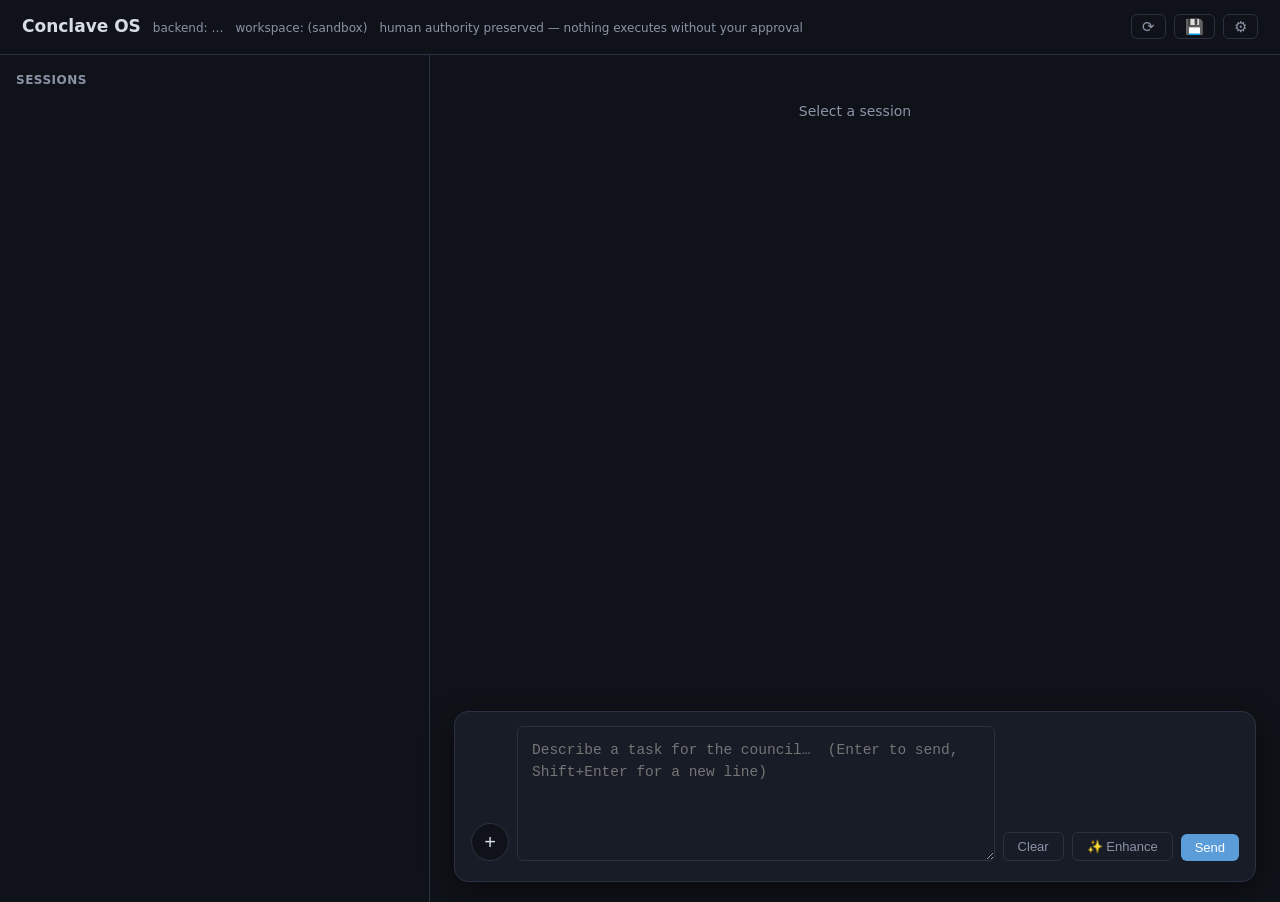
==== commit 5628fc0e: "Composer: an "Enhance" button that amplifies a raw prompt (with undo) New "✨ Enhance" button in the " ====
--- a/conclave_os/static/index.html
+++ b/conclave_os/static/index.html
@@ -152,8 +152,15 @@
   header .hbtn { background:transparent; border:1px solid var(--line); color:var(--dim);
                  font-size:15px; padding:4px 10px; line-height:1; cursor:pointer; }
   header .hbtn:hover { color:var(--text); border-color:var(--accent); }
-  .filerow { cursor:pointer; border-radius:4px; padding:1px 4px; margin:0 -4px; }
-  .filerow:hover { color:var(--accent); background:rgba(255,255,255,.05); }
+  .filelist { list-style:none; padding-left:0; margin:6px 0; }
+  .filerow { display:flex; align-items:center; gap:8px; padding:3px 0; list-style:none; }
+  .filerow > .fpath { word-break:break-all; }
+  .filerow .badge { flex:0 0 auto; }
+  .filebtn { flex:0 0 auto; background:transparent; border:1px solid var(--line);
+             color:var(--accent); font-size:14px; padding:2px 9px; cursor:pointer; border-radius:4px;
+             line-height:1.2; white-space:nowrap; }
+  .filebtn:hover { border-color:var(--accent); color:var(--text); background:rgba(255,255,255,.06); }
+  #enhanceBtn.undo { color:var(--accent); border-color:var(--accent); }
   #settingsOverlay { position:fixed; inset:0; background:rgba(0,0,0,.55);
                      display:none; z-index:100; }  /* above the composer (60) */
   /* in-page folder browser (above settings) */
@@ -354,6 +361,8 @@
     <textarea id="task" rows="1" placeholder="Describe a task for the council…  (Enter to send, Shift+Enter for a new line)"
               oninput="autoGrow(this)" onkeydown="composerKey(event)"></textarea>
     <button class="ghost" onclick="clearComposer()">Clear</button>
+    <button id="enhanceBtn" class="ghost" onclick="enhancePrompt()"
+            title="Rewrite your prompt into a sharper, more effective version using the lead model. Click again to Undo.">✨ Enhance</button>
     <button id="cancelBtn" class="deny" style="display:none" onclick="cancelCurrent()">Cancel run</button>
     <button onclick="submitTask()">Send</button>
   </div>
@@ -606,6 +615,45 @@
   box.value = ""; autoGrow(box);
   attachments = []; renderAttachments();
   document.getElementById("submitNote").textContent = "";
+  resetEnhance();
+}
+
+// ---- Enhance: amplify a plain prompt with the lead model (with undo) ---------
+let enhanceOriginal = null;  // the pre-enhance text; non-null ⇒ button is in Undo mode
+
+function resetEnhance() {
+  enhanceOriginal = null;
+  const btn = document.getElementById("enhanceBtn");
+  if (btn) { btn.textContent = "✨ Enhance"; btn.disabled = false; btn.classList.remove("undo"); }
+}
+
+async function enhancePrompt() {
+  const ta = document.getElementById("task");
+  const btn = document.getElementById("enhanceBtn");
+  const note = document.getElementById("submitNote");
+  // UNDO — restore the original prompt
+  if (enhanceOriginal !== null) {
+    ta.value = enhanceOriginal; resetEnhance(); autoGrow(ta); ta.focus();
+    note.style.color = ""; note.textContent = "reverted to your original prompt";
+    return;
+  }
+  const text = (ta.value || "").trim();
+  if (!text) { note.style.color = ""; note.textContent = "type a prompt first, then Enhance"; return; }
+  btn.disabled = true; btn.textContent = "✨ Enhancing…";
+  note.style.color = ""; note.textContent = "enhancing your prompt with the lead model…";
+  try {
+    const r = await fetch("/enhance", { method: "POST",
+      headers: { "Content-Type": "application/json" }, body: JSON.stringify({ text }) });
+    const d = await r.json().catch(() => ({}));
+    if (!r.ok || !d.enhanced) throw new Error(d.detail || ("HTTP " + r.status));
+    enhanceOriginal = text;                 // remember for undo
+    ta.value = d.enhanced; autoGrow(ta); ta.focus();
+    btn.textContent = "↶ Undo"; btn.classList.add("undo"); btn.disabled = false;
+    note.textContent = "enhanced — review it, edit if you like, or Undo to restore your original";
+  } catch (e) {
+    resetEnhance();
+    note.style.color = "var(--deny, #e66)"; note.textContent = "enhance failed: " + (e.message || e);
+  }
 }
 
 // ---- respond-to-council attachments — multi-modal like the main composer ----
@@ -1003,8 +1051,8 @@
         const inEst = f => est && f.toLowerCase().startsWith(est.toLowerCase());
         return `
       <div class="card"><h3>Files written</h3>
-        <div class="sub" style="margin-bottom:6px">Scratch files live in the council's sandbox/workspace. Your established folder is only touched by an approved <b>promote</b>. <b>Click a file to open it</b> with your default app.</div>
-        <ul>${s.files_changed.map(f=>`<li class="mono filerow" data-path="${escAttr(f)}" title="Open this file with your default app" onclick="openFile(this.dataset.path)">🔗 ${esc(f)} <span class="badge" style="font-size:10px">${inEst(f) ? "→ your folder (promoted)" : "sandbox (scratch)"}</span></li>`).join("")}</ul></div>`;
+        <div class="sub" style="margin-bottom:6px">Scratch files live in the council's sandbox/workspace. Your established folder is only touched by an approved <b>promote</b>. Use the <b>📎</b> button to open any file with your default app.</div>
+        <ul class="filelist">${s.files_changed.map(f=>`<li class="mono filerow"><button class="filebtn" data-path="${escAttr(f)}" title="Open this file with your default app" onclick="openFile(this.dataset.path)">📎</button><span class="fpath">${esc(f)}</span> <span class="badge" style="font-size:10px">${inEst(f) ? "→ your folder (promoted)" : "sandbox (scratch)"}</span></li>`).join("")}</ul></div>`;
       })() : ""}
 
     ${disagreements.length ? collapsible("sec_disagreements",
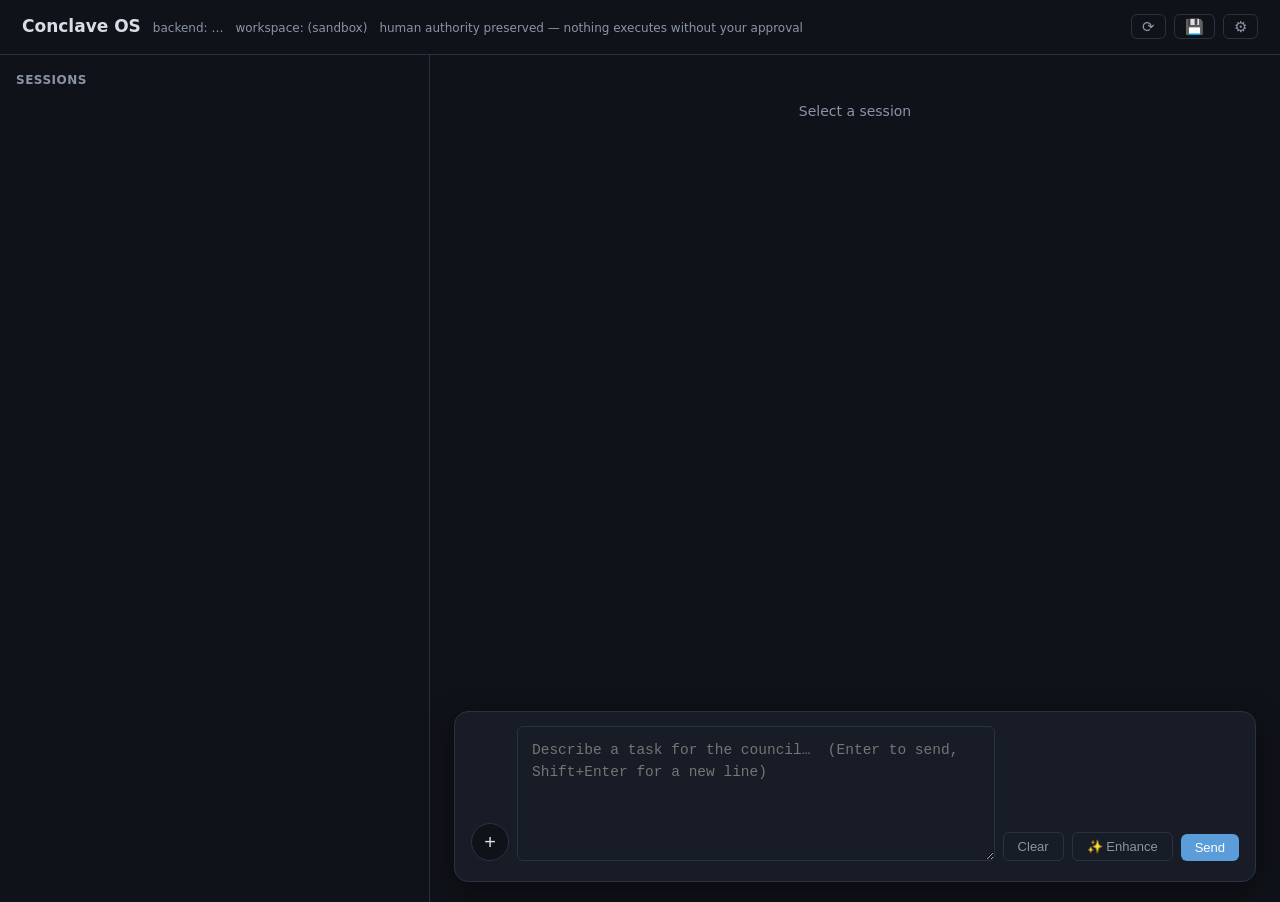
==== commit 4b728253: "Enhance button: run on the strong codifier (summarizer) model, not the fast lead" ====
--- a/conclave_os/static/index.html
+++ b/conclave_os/static/index.html
@@ -362,7 +362,7 @@
               oninput="autoGrow(this)" onkeydown="composerKey(event)"></textarea>
     <button class="ghost" onclick="clearComposer()">Clear</button>
     <button id="enhanceBtn" class="ghost" onclick="enhancePrompt()"
-            title="Rewrite your prompt into a sharper, more effective version using the lead model. Click again to Undo.">✨ Enhance</button>
+            title="Rewrite your prompt into a sharper, more effective version using your strong codifier model (the Summarizer seat). Click again to Undo.">✨ Enhance</button>
     <button id="cancelBtn" class="deny" style="display:none" onclick="cancelCurrent()">Cancel run</button>
     <button onclick="submitTask()">Send</button>
   </div>
@@ -640,7 +640,7 @@
   const text = (ta.value || "").trim();
   if (!text) { note.style.color = ""; note.textContent = "type a prompt first, then Enhance"; return; }
   btn.disabled = true; btn.textContent = "✨ Enhancing…";
-  note.style.color = ""; note.textContent = "enhancing your prompt with the lead model…";
+  note.style.color = ""; note.textContent = "enhancing your prompt with the strong codifier model…";
   try {
     const r = await fetch("/enhance", { method: "POST",
       headers: { "Content-Type": "application/json" }, body: JSON.stringify({ text }) });
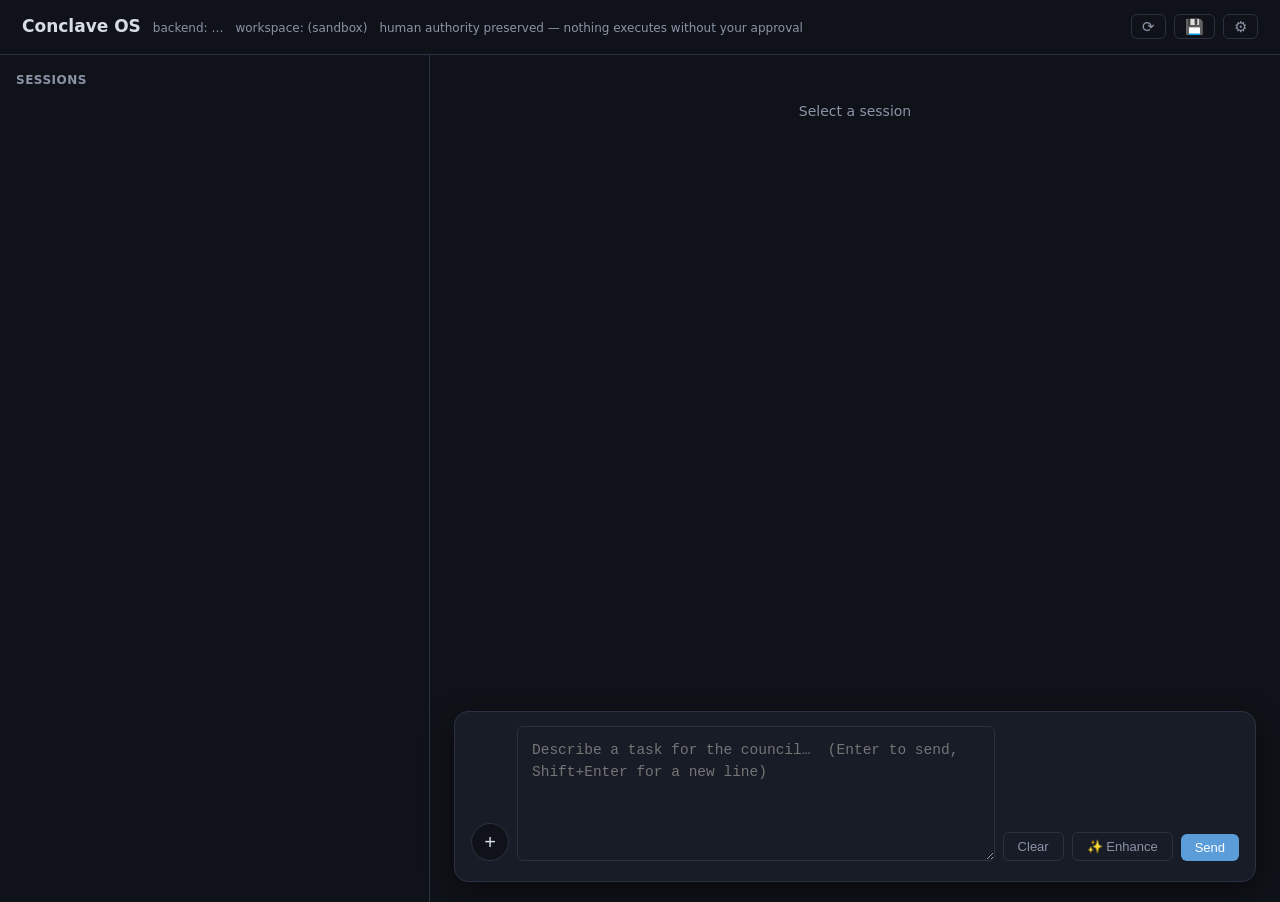
==== commit 653bbe78: "OpenRouter seats: generic vendors + a live per-vendor model dropdown The four OpenRouter seats were " ====
--- a/conclave_os/static/index.html
+++ b/conclave_os/static/index.html
@@ -1160,7 +1160,7 @@
   cli_models: "The local CLI seats (claude, codex, gemini) and the exact model each one runs. Leave '(CLI default)' to inherit that CLI's own configured model, or pin one from the live catalog. Unchecking a seat drops it from the council and its roles fall back to an enabled OpenRouter model.",
   gemini_key: "Optional. With a key the gemini seat runs through Google's SDK (faster and more reliable on Windows than the headless CLI), the gemini dropdown switches to Google's own model list, image vision works, and web_search gains Google Search grounding. Stored locally in data/secrets.json (gitignored) — never sent anywhere but Google.",
   openrouter_key: "Needed only for the pay-per-token OpenRouter seats below. Stored locally in data/secrets.json (gitignored); an OPENROUTER_API_KEY environment variable always wins over the stored value.",
-  openrouter_models: "Extra panel seats that run through OpenRouter (DeepSeek, GLM, Qwen, Kimi, …). Enable a seat and it joins every panel round and becomes selectable in Role mapping. Edit the slug to change the exact model (verify at openrouter.ai/models). Billed per token by OpenRouter.",
+  openrouter_models: "Extra panel seats that run through OpenRouter, one per VENDOR (DeepSeek, z.ai, Alibaba/Qwen, Moonshot/Kimi). Each offers that vendor's live models in a dropdown — 👁 vision, 🧠 reasoning, 🔧 tools/coding, newest first — or pick 'custom slug…' to paste an exact id. Enable a seat and it joins every panel round and becomes selectable in Role mapping. Billed per token by OpenRouter.",
   governance: "Safety and composer tunables: the risk gate that pauses risky tasks for your approval, plus how the final answer is composed and how much budget the critic gets.",
   ui_prefs: "Dashboard-only preferences — they change what you see, never how the council deliberates.",
 };
@@ -1262,6 +1262,31 @@
   modelSel.innerHTML = roleModelOptions(seatSel.value || modelSel.dataset.resolved || "", "");
   const custom = document.getElementById(`role_model_custom_${r}`);
   if (custom) { custom.style.display = "none"; custom.value = ""; }
+}
+
+// ---- OpenRouter vendor model dropdown (generic seat → pick a model) ---------
+function orModelBadges(m) {
+  return (m.vision ? " 👁" : "") + (m.reasoning ? " 🧠" : "") + (m.tools ? " 🔧" : "");
+}
+// A vendor's live models (with capability badges) plus "custom slug…". "custom"
+// is selected when the current slug isn't one of the live models — a manual slug,
+// or the catalog was unreachable (offline / no key).
+function orModelOptions(models, current, defaultSlug) {
+  models = models || [];
+  const known = models.some(m => m.id === current);
+  const opts = models.map(m =>
+    `<option value="${escAttr(m.id)}" ${m.id === current ? "selected" : ""}>${esc(m.id)}${orModelBadges(m)}${m.ctx ? "  ·  " + Math.round(m.ctx / 1000) + "k" : ""}</option>`);
+  opts.push(`<option value="__custom__" ${known ? "" : "selected"}>custom slug…</option>`);
+  return opts.join("");
+}
+// vendor dropdown changed → show the custom-slug box only when "custom…" is picked
+function orModelChanged(seat) {
+  const sel = document.getElementById("or_model_" + seat);
+  const inp = document.getElementById("or_custom_" + seat);
+  if (!sel || !inp) return;
+  const custom = sel.value === "__custom__";
+  inp.style.display = custom ? "" : "none";
+  if (custom) inp.focus();
 }
 
 function seatOptions(selected) {
@@ -1392,18 +1417,24 @@
 
     <div class="sset s-ormodels">
       <label>OpenRouter models (pay-per-token) ${tip("openrouter_models")}</label>
-      ${(seats || []).filter(s => s.kind === "openrouter").map(s => `
-        <div class="field" style="align-items:center;flex-wrap:wrap">
-          <label style="display:flex;gap:8px;align-items:center;cursor:pointer;margin:0;flex:0 0 auto" title="${esc(s.name)}">
+      ${(seats || []).filter(s => s.kind === "openrouter").map(s => {
+        const known = (s.models || []).some(m => m.id === s.model_slug);
+        return `
+        <div class="field" style="align-items:center;flex-wrap:wrap;gap:8px">
+          <label style="display:flex;gap:8px;align-items:center;cursor:pointer;margin:0;flex:0 0 auto" title="OpenRouter vendor '${esc(s.vendor || s.name)}'">
             <input type="checkbox" class="or_enable" data-seat="${esc(s.name)}" ${s.enabled ? "checked" : ""}>
-            <b>${esc(s.label || s.name)}</b>
+            <b style="min-width:74px;display:inline-block">${esc(s.label || s.name)}</b>
           </label>
-          <input type="text" class="or_slug mono" data-seat="${esc(s.name)}" spellcheck="false"
-                 value="${escAttr(s.model_slug || "")}" placeholder="${escAttr(s.default_slug || "provider/model")}"
-                 title="OpenRouter model slug (default: ${escAttr(s.default_slug || "")})" style="flex:1;min-width:320px">
+          <select id="or_model_${esc(s.name)}" class="or_model" data-seat="${esc(s.name)}"
+                  title="Pick a ${esc(s.label || s.name)} model — 👁 vision · 🧠 reasoning · 🔧 tools/coding — or 'custom slug…' to paste an exact id"
+                  onchange="orModelChanged('${esc(s.name)}')" style="flex:1;min-width:300px">
+            ${orModelOptions(s.models, s.model_slug, s.default_slug)}</select>
+          <input type="text" id="or_custom_${esc(s.name)}" class="or_custom mono" data-seat="${esc(s.name)}" spellcheck="false"
+                 value="${escAttr(known ? "" : (s.model_slug || ""))}" placeholder="${escAttr((s.vendor || "provider") + "/model-id")}"
+                 style="flex:1;min-width:260px;display:${known ? "none" : ""}">
           <span class="badge" style="color:${s.available ? "var(--accent)" : "var(--dim)"}">${s.available ? "ready ✓" : (s.enabled ? "needs key" : "off")}</span>
-        </div>`).join("") || '<div class="sub">none configured</div>'}
-      <div class="sub">Enable a model and edit its slug (verify at openrouter.ai/models). Selectable in Role mapping once enabled. Billed by OpenRouter; data_collection = "deny".</div>
+        </div>`; }).join("") || '<div class="sub">none configured</div>'}
+      <div class="sub">Each vendor offers its live models (👁 vision · 🧠 reasoning · 🔧 tools/coding, newest first) — pick one, or choose <b>custom slug…</b> to paste an exact id from openrouter.ai/models. Enabled seats join every panel round and are selectable in Role mapping. Billed by OpenRouter; data_collection = "deny".</div>
     </div>
 
     <div class="sset s-roles">
@@ -1504,7 +1535,14 @@
   const openrouter_enabled = {};
   document.querySelectorAll(".or_enable").forEach(c => { openrouter_enabled[c.dataset.seat] = c.checked; });
   const openrouter_models = {};
-  document.querySelectorAll(".or_slug").forEach(i => { const v = i.value.trim(); if (v) openrouter_models[i.dataset.seat] = v; });
+  document.querySelectorAll(".or_model").forEach(sel => {
+    let v = sel.value;
+    if (v === "__custom__") {
+      const c = document.getElementById("or_custom_" + sel.dataset.seat);
+      v = c ? c.value.trim() : "";
+    }
+    if (v) openrouter_models[sel.dataset.seat] = v;
+  });
   const cli_models = {};
   document.querySelectorAll(".cli_model_sel").forEach(sel => {
     let v = sel.value;
@@ -1570,14 +1608,18 @@
 }
 
 async function _refreshSeatsKeepChecks() {
-  // preserve unsaved enable-checkbox toggles AND slug edits across a re-render
+  // preserve unsaved enable-checkbox toggles AND model picks across a re-render
   const checked = {}, slugs = {};
   document.querySelectorAll(".or_enable").forEach(c => { checked[c.dataset.seat] = c.checked; });
-  document.querySelectorAll(".or_slug").forEach(i => { slugs[i.dataset.seat] = i.value; });
+  document.querySelectorAll(".or_model").forEach(sel => {
+    let v = sel.value;
+    if (v === "__custom__") { const c = document.getElementById("or_custom_" + sel.dataset.seat); v = c ? c.value : ""; }
+    slugs[sel.dataset.seat] = v;
+  });
   seatsCache = (await api("/settings/seats").catch(() => ({seats: []}))).seats || seatsCache;
   seatsCache.forEach(s => {
     if (s.name in checked) s.enabled = checked[s.name];
-    if (s.name in slugs && slugs[s.name].trim()) s.model_slug = slugs[s.name];
+    if (s.name in slugs && (slugs[s.name] || "").trim()) s.model_slug = slugs[s.name];
   });
   renderSettings(settingsCache, seatsCache);
 }
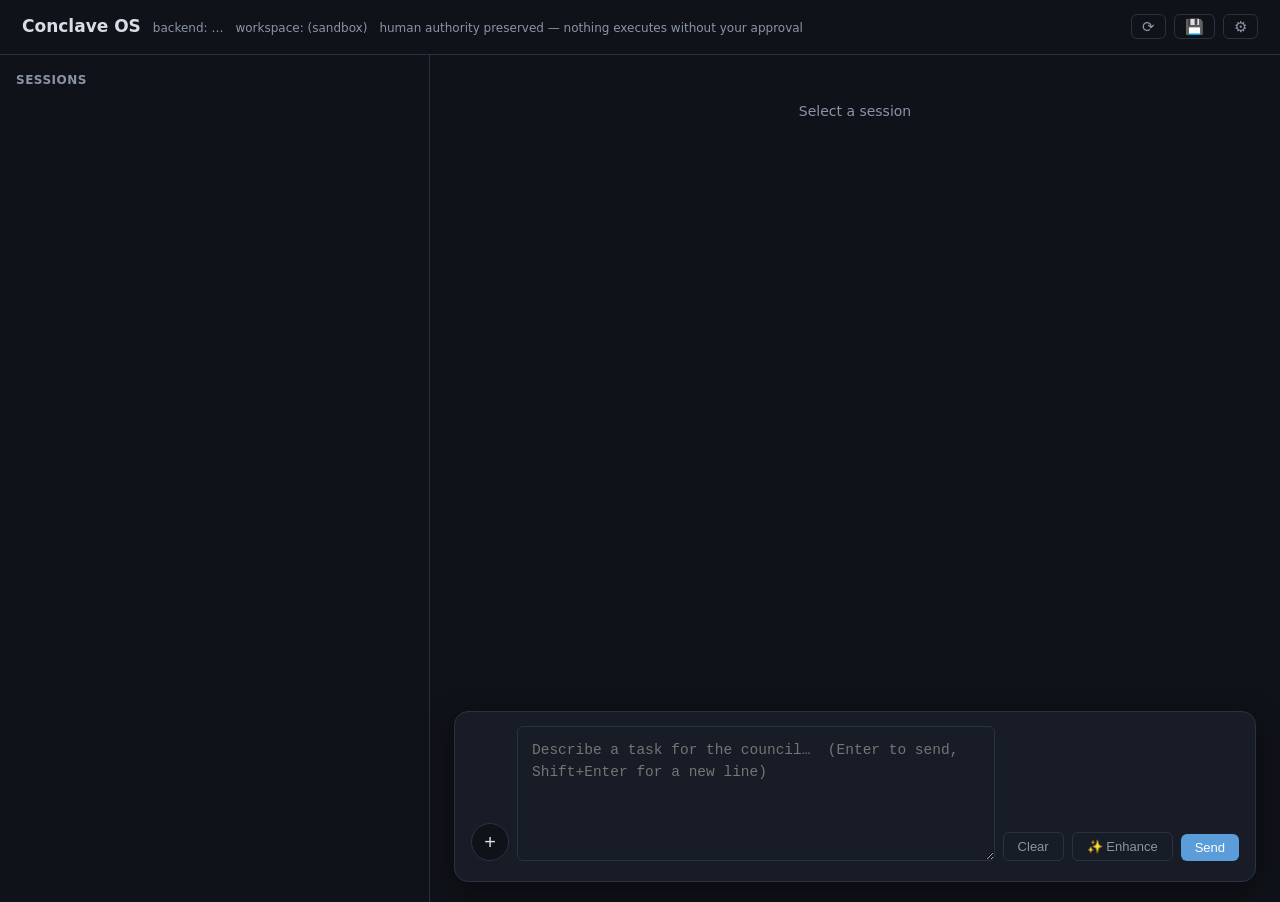
==== commit 95893fdc: "Settings: user-tunable per-seat CLI timeouts for the trinity (gemini/claude/codex) The per-CLI-seat " ====
--- a/conclave_os/static/index.html
+++ b/conclave_os/static/index.html
@@ -1362,13 +1362,15 @@
       ${(seats || []).filter(x => x.kind === "cli").map(x => {
         const catalog = x.models || [];
         const isCustom = x.model && !catalog.includes(x.model);
+        const _to = (s.cli_timeouts || {})[x.name] || (s.cli_timeout_defaults || {})[x.name] || "";
+        const _tod = (s.cli_timeout_defaults || {})[x.name] || "—";
         return `
-        <div class="field" style="align-items:center">
+        <div class="field" style="align-items:center;flex-wrap:wrap">
           <label style="margin:0;flex:0 0 92px;display:flex;align-items:center;gap:6px"
                  title="Uncheck to drop this local CLI seat and run its roles on an OpenRouter model instead.">
             <input type="checkbox" class="cli_enable" data-seat="${esc(x.name)}" ${x.enabled === false ? "" : "checked"}>
             <b>${esc(x.name)}</b></label>
-          <select class="cli_model_sel" data-seat="${esc(x.name)}" style="flex:1;min-width:280px"
+          <select class="cli_model_sel" data-seat="${esc(x.name)}" style="flex:1;min-width:240px"
                   title="Pin the exact model this seat runs (passed as --model / -m / SDK model)."
                   onchange="this.nextElementSibling.style.display = this.value === '__custom__' ? '' : 'none'">
             <option value="">(CLI default${x.name === "gemini" ? " · SDK: gemini-2.5-flash" : ""})</option>
@@ -1376,12 +1378,17 @@
             ${isCustom ? `<option value="${escAttr(x.model)}" selected>${esc(x.model)} (custom)</option>` : ""}
             <option value="__custom__">custom…</option>
           </select><input type="text" class="cli_model_custom mono" data-seat="${esc(x.name)}"
-                 spellcheck="false" placeholder="exact model id" style="flex:1;min-width:260px;display:none">
+                 spellcheck="false" placeholder="exact model id" style="flex:1;min-width:220px;display:none">
+          <label class="sub" style="flex:0 0 auto;display:flex;align-items:center;gap:5px;margin:0"
+                 title="Call timeout for this seat, in seconds (built-in default ${_tod}s). Raise it so a thorough seat isn't dropped mid-work; heavy authoring keeps a built-in minimum.">⏱
+            <input type="number" class="cli_timeout" data-seat="${esc(x.name)}" min="30" max="3600" step="10"
+                   value="${escAttr(String(_to))}" placeholder="${escAttr(String(_tod))}" style="width:74px">s</label>
         </div>`;}).join("")}
       <div class="field" style="justify-content:flex-end">
         <button class="ghost" onclick="refreshModelCatalog(this)">↻ refresh model list</button>
       </div>
       <div class="sub">Fetched live from the public model catalog — <b>no API key needed</b> (newest first; a model released yesterday shows up here). A Gemini key below upgrades the gemini list to Google's own authoritative catalog. "custom…" takes any id; default = whatever that CLI is configured to use. Every contribution shows the model that actually produced it.</div>
+      <div class="sub"><b>⏱ timeout</b> is each seat's per-call budget in seconds (built-in defaults: claude 240 · codex 300 · gemini 150). Raise it so a thorough seat (e.g. claude on opus) isn't dropped mid-work; lower it to fail faster on a stall. Heavy authoring (lead / panel / codifier) keeps its own built-in minimum, so a small value here can't starve it.</div>
       <div class="sub">Uncheck a seat to run <b>OpenRouter-only</b>: its roles fall back to an enabled OpenRouter model (below), and it leaves the panel. Needs an OpenRouter key and at least one enabled OpenRouter seat — otherwise the seat stays on so the council always has a lead.</div>
     </div>
 
@@ -1554,6 +1561,11 @@
   });
   const cli_enabled = {};
   document.querySelectorAll(".cli_enable").forEach(c => { cli_enabled[c.dataset.seat] = c.checked; });
+  const cli_timeouts = {};
+  document.querySelectorAll(".cli_timeout").forEach(i => {
+    const v = parseInt(i.value, 10);
+    if (Number.isFinite(v) && v > 0) cli_timeouts[i.dataset.seat] = v;
+  });
   const patch = {
     backend: document.getElementById("set_backend").value,
     role_agents,
@@ -1562,6 +1574,7 @@
     openrouter_models,
     cli_models,
     cli_enabled,
+    cli_timeouts,
     risk_boundary: document.getElementById("set_risk").value,
     composer: {
       prose_min_chars: _num("set_prose", 200),
